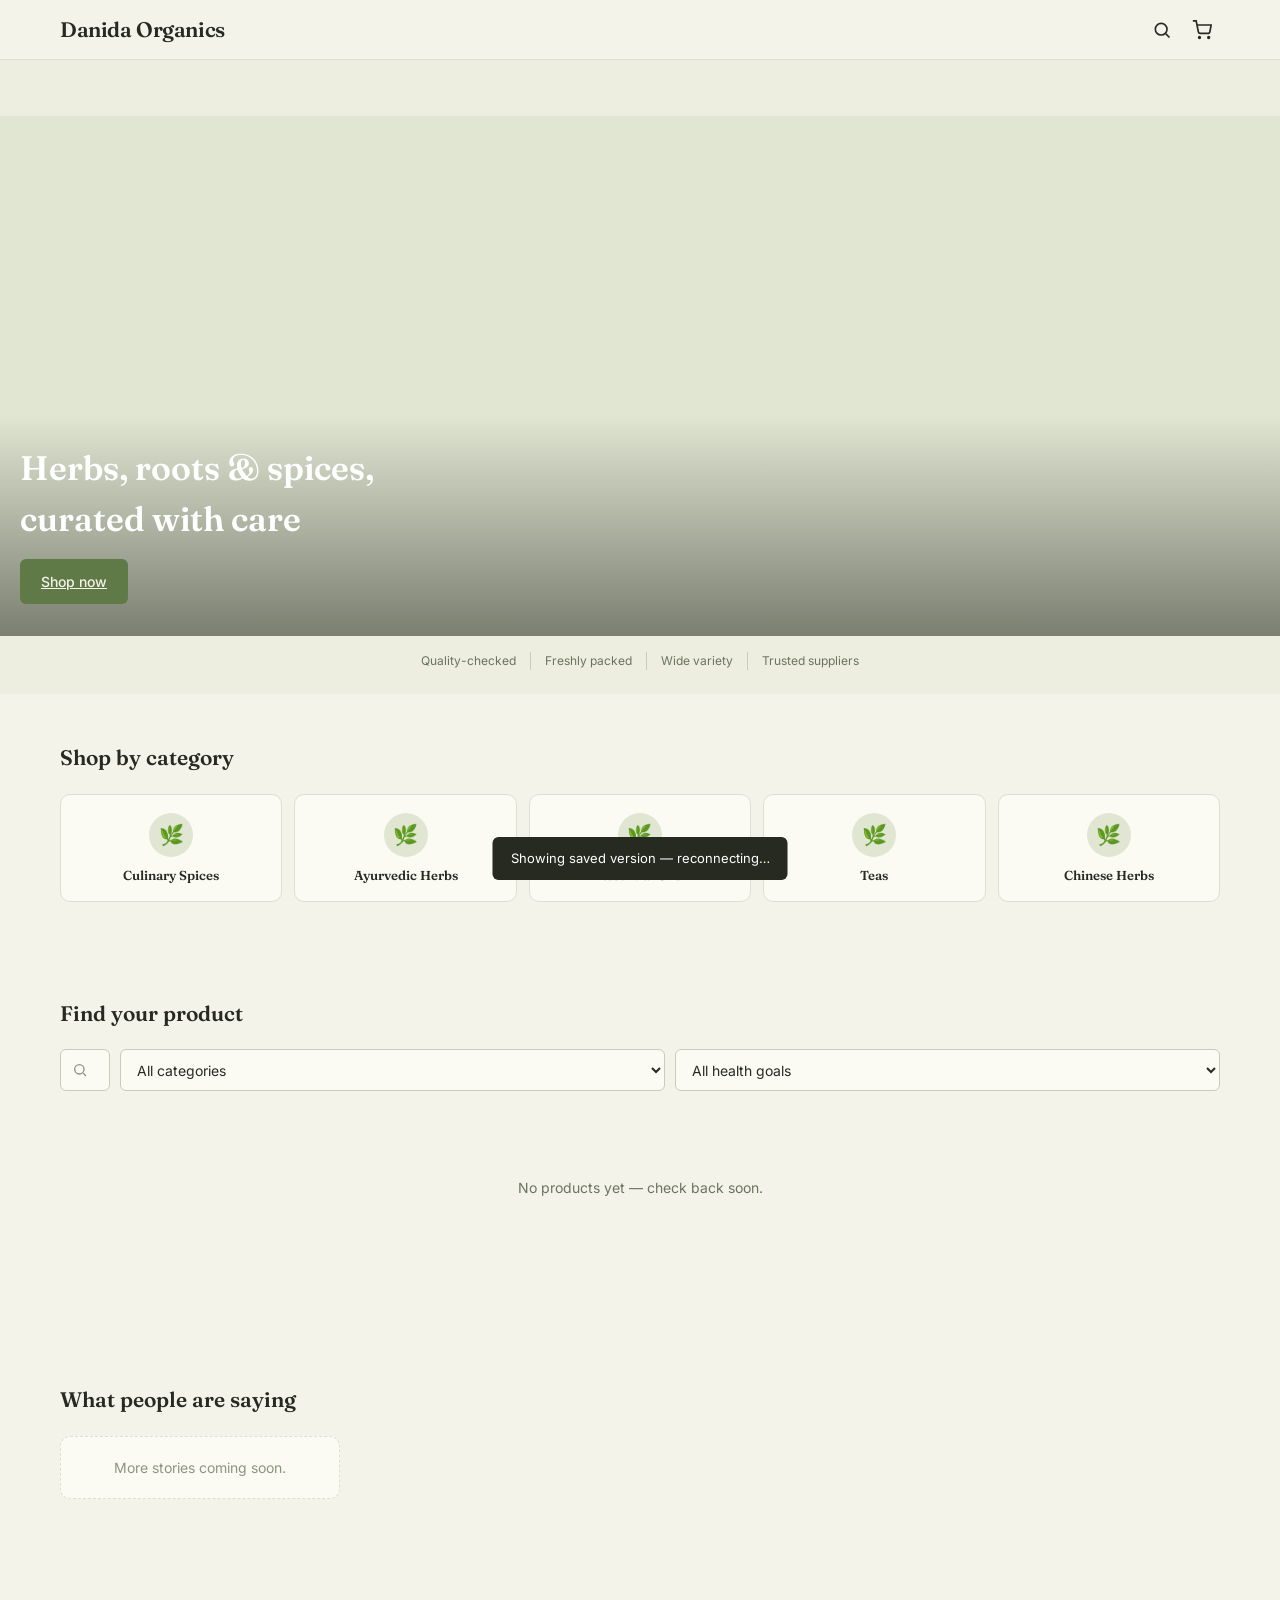
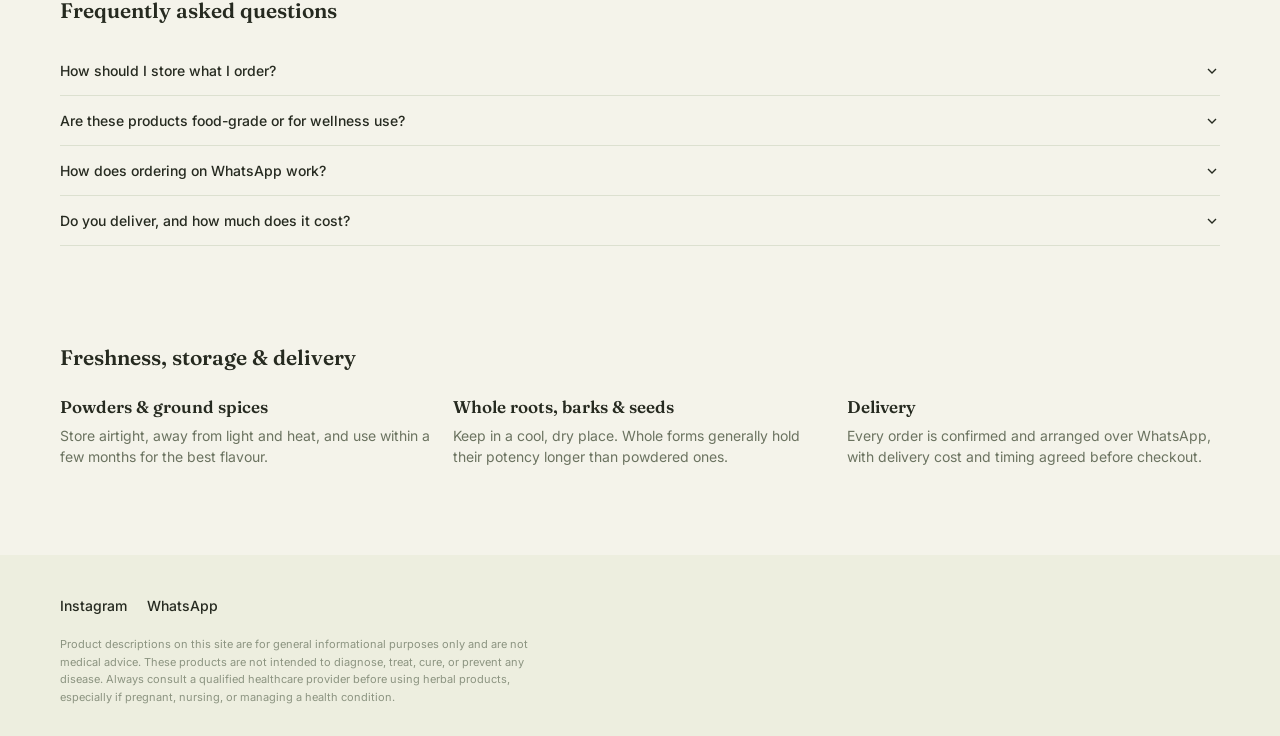
==== index.html @ f3b1211e "Initial build: Danida Organics storefront + admin Vanilla HTML/CSS/JS SPA with client-side routing, " ====
<!doctype html>
<html lang="en">
<head>
<meta charset="utf-8">
<meta name="viewport" content="width=device-width, initial-scale=1">
<title>Danida Organics — Herbal Apothecary</title>
<meta name="description" content="A curated herbal apothecary: Ayurvedic, Chinese and Western herbs, culinary spices, teas, roots, barks, seeds and more. Order on WhatsApp.">
<meta property="og:type" content="website">
<meta property="og:site_name" content="Danida Organics">
<meta name="twitter:card" content="summary_large_image">
<link rel="preconnect" href="https://res.cloudinary.com">
<link rel="preconnect" href="https://fonts.googleapis.com">
<link rel="preconnect" href="https://fonts.gstatic.com" crossorigin>
<link href="https://fonts.googleapis.com/css2?family=Fraunces:wght@600&family=Inter:wght@400;500&display=swap" rel="stylesheet">
<link rel="stylesheet" href="/css/styles.css">
</head>
<body>

<a href="#main" class="sr-only">Skip to content</a>

<!-- ================= Header ================= -->
<header class="site-header">
  <div class="container">
    <a href="/" class="wordmark" data-nav-home>Danida Organics</a>
    <div class="header-actions">
      <button class="btn-icon" id="search-toggle" aria-label="Search products">
        <svg width="20" height="20" viewBox="0 0 24 24" fill="none" stroke="currentColor" stroke-width="2"><circle cx="11" cy="11" r="7"/><line x1="21" y1="21" x2="16.65" y2="16.65"/></svg>
      </button>
      <button class="btn-icon cart-badge-wrap" id="cart-toggle" aria-label="Open cart" aria-haspopup="dialog">
        <svg width="20" height="20" viewBox="0 0 24 24" fill="none" stroke="currentColor" stroke-width="2"><circle cx="9" cy="21" r="1"/><circle cx="20" cy="21" r="1"/><path d="M1 1h4l2.68 13.39a2 2 0 0 0 2 1.61h9.72a2 2 0 0 0 2-1.61L23 6H6"/></svg>
        <span class="cart-count" id="cart-count" hidden>0</span>
      </button>
    </div>
  </div>
</header>

<main id="main">

  <!-- ================= Hero ================= -->
  <section class="hero" aria-label="Introduction">
    <div class="hero-media">
      <img src="/images/hero-poster.jpg" alt="A curated spread of dried herbs, roots and spices" width="1600" height="900" fetchpriority="high" onerror="this.style.display='none'">
      <div class="hero-copy">
        <h1 class="hero-tagline">Herbs, roots &amp; spices, curated with care</h1>
        <a href="#finder" class="btn btn-accent">Shop now</a>
      </div>
    </div>
    <div class="trust-strip">
      <span>Quality-checked</span>
      <span>Freshly packed</span>
      <span>Wide variety</span>
      <span>Trusted suppliers</span>
    </div>
  </section>

  <!-- ================= Shop by category ================= -->
  <section class="shop-by-category" aria-labelledby="sbc-title">
    <div class="container">
      <h2 class="section-title" id="sbc-title">Shop by category</h2>
      <div class="category-cards" id="category-cards"></div>
    </div>
  </section>

  <!-- ================= Find your product ================= -->
  <section id="finder" aria-labelledby="finder-title">
    <div class="container">
      <h2 class="section-title" id="finder-title">Find your product</h2>

      <div class="finder-row">
        <div class="search-input-wrap">
          <svg width="16" height="16" viewBox="0 0 24 24" fill="none" stroke="currentColor" stroke-width="2"><circle cx="11" cy="11" r="7"/><line x1="21" y1="21" x2="16.65" y2="16.65"/></svg>
          <label class="sr-only" for="search-input">Search products</label>
          <input type="text" id="search-input" class="search-input" placeholder="Search products" autocomplete="off">
        </div>

        <label class="sr-only" for="category-select">Category</label>
        <select id="category-select" class="select-input">
          <option value="">All categories</option>
        </select>

        <label class="sr-only" for="goal-select">Health goal</label>
        <select id="goal-select" class="select-input">
          <option value="">All health goals</option>
        </select>

        <button type="button" class="btn btn-outline filters-btn" id="filters-btn" aria-haspopup="dialog">
          Filters
          <span class="active-count-badge" id="active-count-badge" hidden>0</span>
        </button>
      </div>

      <div class="active-filters" id="active-filters" aria-live="polite"></div>

      <div class="product-grid" id="product-grid" aria-live="polite" aria-busy="true"></div>

      <div class="load-more-wrap">
        <button type="button" class="btn btn-outline" id="load-more-btn" hidden>Load more</button>
      </div>
    </div>
  </section>

  <!-- ================= Testimonials ================= -->
  <section class="testimonials" aria-labelledby="testimonials-title">
    <div class="container">
      <h2 class="section-title" id="testimonials-title">What people are saying</h2>
      <div class="testimonials-grid" id="testimonials-grid"></div>
    </div>
  </section>

  <!-- ================= FAQ ================= -->
  <section class="faq" aria-labelledby="faq-title">
    <div class="container">
      <h2 class="section-title" id="faq-title">Frequently asked questions</h2>
      <div id="faq-list">

        <div class="faq-item">
          <button class="faq-question" aria-expanded="false">
            How should I store what I order?
            <svg class="faq-chevron" width="16" height="16" viewBox="0 0 24 24" fill="none" stroke="currentColor" stroke-width="2"><polyline points="6 9 12 15 18 9"/></svg>
          </button>
          <div class="faq-answer">Most powders and cut herbs keep best in an airtight container, away from direct light and heat. Whole roots, barks and seeds generally last longer than powdered forms — grind or use powders sooner rather than later for the best flavour and potency.</div>
        </div>

        <div class="faq-item">
          <button class="faq-question" aria-expanded="false">
            Are these products food-grade or for wellness use?
            <svg class="faq-chevron" width="16" height="16" viewBox="0 0 24 24" fill="none" stroke="currentColor" stroke-width="2"><polyline points="6 9 12 15 18 9"/></svg>
          </button>
          <div class="faq-answer">It varies by product — some items in our range are culinary (spices, teas), others are traditionally used for wellness (Ayurvedic, Chinese and Western herbs). Each product's description notes its traditional or common use. If you're unsure how a specific item is meant to be used, ask us on WhatsApp before ordering.</div>
        </div>

        <div class="faq-item">
          <button class="faq-question" aria-expanded="false">
            How does ordering on WhatsApp work?
            <svg class="faq-chevron" width="16" height="16" viewBox="0 0 24 24" fill="none" stroke="currentColor" stroke-width="2"><polyline points="6 9 12 15 18 9"/></svg>
          </button>
          <div class="faq-answer">Add items to your cart, then tap "Order on WhatsApp." It opens a pre-filled message listing everything in your cart — form, weight, quantity and total — straight to our WhatsApp. We'll confirm availability, delivery and payment with you there.</div>
        </div>

        <div class="faq-item">
          <button class="faq-question" aria-expanded="false">
            Do you deliver, and how much does it cost?
            <svg class="faq-chevron" width="16" height="16" viewBox="0 0 24 24" fill="none" stroke="currentColor" stroke-width="2"><polyline points="6 9 12 15 18 9"/></svg>
          </button>
          <div class="faq-answer">Yes — delivery is arranged directly over WhatsApp once we know your location, since cost depends on where you are. We'll confirm the delivery fee and timeline before your order is finalised.</div>
        </div>

      </div>
    </div>
  </section>

  <!-- ================= Freshness, storage & delivery ================= -->
  <section class="freshness" aria-labelledby="freshness-title">
    <div class="container">
      <h2 class="section-title" id="freshness-title">Freshness, storage &amp; delivery</h2>
      <div class="freshness-grid">
        <div class="freshness-item">
          <h3>Powders &amp; ground spices</h3>
          <p>Store airtight, away from light and heat, and use within a few months for the best flavour.</p>
        </div>
        <div class="freshness-item">
          <h3>Whole roots, barks &amp; seeds</h3>
          <p>Keep in a cool, dry place. Whole forms generally hold their potency longer than powdered ones.</p>
        </div>
        <div class="freshness-item">
          <h3>Delivery</h3>
          <p>Every order is confirmed and arranged over WhatsApp, with delivery cost and timing agreed before checkout.</p>
        </div>
      </div>
    </div>
  </section>

</main>

<!-- ================= Footer ================= -->
<footer class="site-footer">
  <div class="container">
    <div class="footer-links">
      <a href="https://www.instagram.com/danidaorganics_herbs" target="_blank" rel="noopener">Instagram</a>
      <a href="#" id="footer-whatsapp-link" target="_blank" rel="noopener">WhatsApp</a>
    </div>
    <p class="wellness-disclaimer">
      Product descriptions on this site are for general informational purposes only and are not medical advice.
      These products are not intended to diagnose, treat, cure, or prevent any disease. Always consult a qualified
      healthcare provider before using herbal products, especially if pregnant, nursing, or managing a health condition.
    </p>
  </div>
</footer>

<!-- ================= Filter sheet (mobile) ================= -->
<div class="filter-sheet" id="filter-sheet" role="dialog" aria-modal="true" aria-labelledby="filter-sheet-title">
  <div class="scrim" data-close-filter-sheet></div>
  <div class="filter-sheet-panel">
    <div class="filter-sheet-header">
      <h2 id="filter-sheet-title" style="font-size:17px;">Filters</h2>
      <button class="btn-icon" data-close-filter-sheet aria-label="Close filters">✕</button>
    </div>
    <div class="field">
      <label for="sheet-search-input">Search products</label>
      <input type="text" id="sheet-search-input" class="search-input" placeholder="Search products" autocomplete="off">
    </div>
    <div class="field">
      <label for="sheet-category-select">Category</label>
      <select id="sheet-category-select" class="select-input"><option value="">All categories</option></select>
    </div>
    <div class="field">
      <label for="sheet-goal-select">Health goal</label>
      <select id="sheet-goal-select" class="select-input"><option value="">All health goals</option></select>
    </div>
    <button type="button" class="btn btn-accent btn-block" data-close-filter-sheet>Show results</button>
  </div>
</div>

<!-- ================= Quick-view overlay ================= -->
<div class="quickview-overlay" id="quickview-overlay" role="dialog" aria-modal="true" aria-labelledby="qv-name">
  <div class="quickview-scrim" data-close-quickview></div>
  <div class="quickview-panel">
    <button id="quickview-close" class="btn-icon quickview-close" data-close-quickview aria-label="Close product details">✕</button>
    <div class="quickview-body" id="quickview-body">
      <!-- rendered by app.js -->
    </div>
  </div>
</div>

<!-- ================= Cart drawer ================= -->
<div class="cart-overlay" id="cart-overlay" role="dialog" aria-modal="true" aria-labelledby="cart-title">
  <div class="cart-scrim" data-close-cart></div>
  <div class="cart-panel">
    <div class="cart-header">
      <h2 id="cart-title" style="font-size:17px;">Your cart</h2>
      <button class="btn-icon" data-close-cart aria-label="Close cart">✕</button>
    </div>
    <div class="cart-items" id="cart-items" aria-live="polite"></div>
    <div class="cart-footer">
      <div class="cart-subtotal">
        <span>Subtotal</span>
        <span id="cart-subtotal">₦0</span>
      </div>
      <button type="button" class="btn btn-ink btn-block" id="whatsapp-checkout-btn" disabled>Order on WhatsApp</button>
    </div>
  </div>
</div>

<div class="toast" id="toast" role="status" aria-live="polite"></div>

<script src="/data/seed.js"></script>
<script src="/js/config.js"></script>
<script src="/js/app.js"></script>
<script src="/js/router.js"></script>
</body>
</html>
---- css/styles.css ----
/* ==========================================================================
   Danida Organics — design tokens (Interface Spec §1)
   ========================================================================== */

:root {
  --bg: #F4F3EA;
  --bg-alt: #EDEEDF;
  --surface: #FBFBF4;
  --ink: #262A20;
  --ink-muted: #6B7360;
  --ink-faint: #8C9481;
  --accent: #5F7A47;
  --accent-fg: #F4F3EA;
  --border: #DCE0D0;
  --border-strong: #C7CDB8;
  --image-placeholder: #E1E6D3;
  --tag-category-bg: #E1E6D3;
  --tag-category-fg: #3F4A34;
  --tag-goal-bg: #DCE7EE;
  --tag-goal-fg: #2E4C5C;
  --sold-out-bg: #262A20;

  --font-display: 'Fraunces', Georgia, serif;
  --font-body: 'Inter', -apple-system, BlinkMacSystemFont, sans-serif;

  --fs-12: 12px;
  --fs-13: 13px;
  --fs-14: 14px;
  --fs-17: 17px;
  --fs-21: 21px;
  --fs-28: 28px;

  --radius-sm: 6px;
  --radius-md: 10px;
  --radius-pill: 16px;

  --motion-fast: 150ms ease;
  --motion-slow: 200ms ease;

  --header-h: 60px;
}

/* ==========================================================================
   Reset & base
   ========================================================================== */

*, *::before, *::after { box-sizing: border-box; }

/* Author rules like `.admin-login-wrap { display: flex }` otherwise beat the
   UA stylesheet's [hidden]{display:none} regardless of specificity, since
   author-normal always wins over user-agent-normal in the cascade. */
[hidden] { display: none !important; }

html { -webkit-text-size-adjust: 100%; }

body {
  margin: 0;
  background: var(--bg);
  color: var(--ink);
  font-family: var(--font-body);
  font-size: var(--fs-14);
  line-height: 1.5;
  -webkit-font-smoothing: antialiased;
}

img { max-width: 100%; display: block; }

a { color: inherit; }

button {
  font-family: inherit;
  cursor: pointer;
}

input, select, textarea, button {
  font-family: inherit;
  font-size: inherit;
  color: inherit;
}

ul { list-style: none; margin: 0; padding: 0; }

h1, h2, h3, h4 { margin: 0; font-family: var(--font-display); font-weight: 600; }

p { margin: 0; }

.sr-only {
  position: absolute;
  width: 1px; height: 1px;
  padding: 0; margin: -1px;
  overflow: hidden;
  clip: rect(0, 0, 0, 0);
  white-space: nowrap;
  border: 0;
}

/* Focus visibility everywhere */
:focus-visible {
  outline: 2px solid var(--accent);
  outline-offset: 2px;
}

@media (prefers-reduced-motion: reduce) {
  *, *::before, *::after {
    animation-duration: 0.01ms !important;
    animation-iteration-count: 1 !important;
    transition-duration: 0.01ms !important;
    scroll-behavior: auto !important;
  }
}

.container {
  width: 100%;
  max-width: 1200px;
  margin: 0 auto;
  padding: 0 20px;
}

section { padding: 48px 0; }

.section-title {
  font-size: var(--fs-21);
  margin-bottom: 20px;
}

/* ==========================================================================
   Buttons
   ========================================================================== */

.btn {
  display: inline-flex;
  align-items: center;
  justify-content: center;
  gap: 8px;
  border: 1px solid transparent;
  border-radius: var(--radius-sm);
  padding: 11px 20px;
  font-size: var(--fs-14);
  font-weight: 500;
  transition: background var(--motion-fast), color var(--motion-fast), border-color var(--motion-fast);
  white-space: nowrap;
}

.btn:disabled {
  opacity: 0.5;
  cursor: not-allowed;
}

.btn-accent {
  background: var(--accent);
  color: var(--accent-fg);
}
.btn-accent:hover:not(:disabled) { background: #526a3d; }

.btn-ink {
  background: var(--ink);
  color: var(--accent-fg);
}
.btn-ink:hover:not(:disabled) { background: #1a1d15; }

.btn-outline {
  background: transparent;
  border-color: var(--border-strong);
  color: var(--ink);
}
.btn-outline:hover:not(:disabled) { border-color: var(--accent); }

.btn-text {
  background: transparent;
  color: var(--ink-muted);
  padding: 8px 10px;
}
.btn-text:hover:not(:disabled) { color: var(--ink); }

.btn-icon {
  background: transparent;
  border: none;
  padding: 8px;
  border-radius: var(--radius-sm);
  display: inline-flex;
  align-items: center;
  justify-content: center;
}
.btn-icon:hover { background: var(--bg-alt); }

.btn-block { width: 100%; }

/* ==========================================================================
   Header
   ========================================================================== */

.site-header {
  position: sticky;
  top: 0;
  z-index: 40;
  background: var(--bg);
  border-bottom: 1px solid var(--border);
  height: var(--header-h);
}

.site-header .container {
  height: 100%;
  display: flex;
  align-items: center;
  justify-content: space-between;
}

.wordmark {
  font-family: var(--font-display);
  font-weight: 600;
  font-size: var(--fs-21);
  letter-spacing: -0.02em;
  text-decoration: none;
}

.header-actions {
  display: flex;
  align-items: center;
  gap: 4px;
}

.cart-badge-wrap { position: relative; }

.cart-count {
  position: absolute;
  top: 2px;
  right: 2px;
  background: var(--accent);
  color: var(--accent-fg);
  font-size: 10px;
  font-weight: 600;
  min-width: 16px;
  height: 16px;
  border-radius: 999px;
  display: flex;
  align-items: center;
  justify-content: center;
  padding: 0 3px;
}
.cart-count[hidden] { display: none; }

/* ==========================================================================
   Hero + trust badges
   ========================================================================== */

.hero {
  background: var(--bg-alt);
  padding: 56px 0 0;
}

.hero-media {
  position: relative;
  width: 100%;
  height: clamp(320px, 45vw, 520px);
  background: var(--image-placeholder);
  overflow: hidden;
}

.hero-media img,
.hero-media video {
  width: 100%;
  height: 100%;
  object-fit: cover;
}

.hero-copy {
  position: absolute;
  inset: auto 0 0 0;
  padding: 28px 20px 32px;
  background: linear-gradient(0deg, rgba(38,42,32,0.55), rgba(38,42,32,0));
  color: #fff;
}

.hero-tagline {
  font-family: var(--font-display);
  font-size: var(--fs-28);
  margin: 0 0 14px;
  max-width: 20ch;
}

.trust-strip {
  display: flex;
  flex-wrap: wrap;
  justify-content: center;
  gap: 0;
  background: var(--bg-alt);
  padding: 16px 20px 24px;
  text-align: center;
}

.trust-strip span {
  font-size: var(--fs-12);
  color: var(--ink-muted);
  padding: 0 14px;
  border-right: 1px solid var(--border-strong);
}
.trust-strip span:last-child { border-right: none; }

/* ==========================================================================
   Shop by category
   ========================================================================== */

.category-cards {
  display: grid;
  grid-template-columns: repeat(2, 1fr);
  gap: 12px;
}

.category-card {
  background: var(--surface);
  border: 1px solid var(--border);
  border-radius: var(--radius-md);
  padding: 18px 12px;
  text-align: center;
  display: flex;
  flex-direction: column;
  align-items: center;
  gap: 10px;
  transition: border-color var(--motion-fast), transform var(--motion-fast);
}
.category-card:hover { border-color: var(--accent); }
.category-card:active { transform: scale(0.98); }

.category-card-icon {
  width: 44px;
  height: 44px;
  border-radius: 50%;
  background: var(--tag-category-bg);
  display: flex;
  align-items: center;
  justify-content: center;
  font-size: 20px;
}

.category-card-label {
  font-family: var(--font-display);
  font-weight: 600;
  font-size: var(--fs-13);
}

/* ==========================================================================
   Find your product — search + filters
   ========================================================================== */

.finder-row {
  display: flex;
  gap: 10px;
  align-items: center;
}

.search-input-wrap {
  position: relative;
  flex: 1;
}

.search-input-wrap svg {
  position: absolute;
  left: 12px;
  top: 50%;
  transform: translateY(-50%);
  pointer-events: none;
  color: var(--ink-faint);
}

.search-input,
.select-input {
  width: 100%;
  border: 1px solid var(--border-strong);
  border-radius: var(--radius-sm);
  background: var(--surface);
  padding: 10px 12px;
  height: 42px;
}

.search-input { padding-left: 36px; }

.filters-btn { display: none; }

.active-filters {
  display: flex;
  flex-wrap: wrap;
  gap: 8px;
  margin-top: 14px;
}

.filter-pill {
  display: inline-flex;
  align-items: center;
  gap: 6px;
  background: var(--tag-category-bg);
  color: var(--tag-category-fg);
  border-radius: var(--radius-pill);
  padding: 5px 10px 5px 12px;
  font-size: var(--fs-12);
}
.filter-pill button {
  background: none;
  border: none;
  padding: 0;
  display: inline-flex;
  color: inherit;
  opacity: 0.7;
}
.filter-pill button:hover { opacity: 1; }

.clear-filters-link {
  background: none;
  border: none;
  color: var(--ink-muted);
  font-size: var(--fs-12);
  text-decoration: underline;
  padding: 5px 4px;
}

/* Mobile filter sheet */
.filter-sheet {
  position: fixed;
  inset: 0;
  z-index: 60;
  display: none;
}
.filter-sheet[open] { display: block; }
.filter-sheet .scrim {
  position: absolute;
  inset: 0;
  background: rgba(38,42,32,0.4);
}
.filter-sheet-panel {
  position: absolute;
  left: 0; right: 0; bottom: 0;
  background: var(--surface);
  border-radius: var(--radius-md) var(--radius-md) 0 0;
  padding: 20px;
  max-height: 80vh;
  overflow-y: auto;
}
.filter-sheet-header {
  display: flex;
  justify-content: space-between;
  align-items: center;
  margin-bottom: 16px;
}

/* ==========================================================================
   Product grid
   ========================================================================== */

.product-grid {
  display: grid;
  grid-template-columns: 1fr;
  gap: 16px;
  margin-top: 24px;
}

.product-card {
  background: var(--surface);
  border: 1px solid var(--border);
  border-radius: var(--radius-md);
  overflow: hidden;
  text-align: left;
  display: flex;
  flex-direction: column;
  transition: border-color var(--motion-fast), box-shadow var(--motion-fast);
}
.product-card:hover { border-color: var(--border-strong); box-shadow: 0 2px 10px rgba(38,42,32,0.06); }

.product-card-media {
  position: relative;
  aspect-ratio: 4/5;
  background: var(--image-placeholder);
  overflow: hidden;
}
.product-card-media img {
  width: 100%; height: 100%;
  object-fit: cover;
  transition: opacity var(--motion-slow);
}

.product-card-tags {
  position: absolute;
  top: 8px;
  left: 8px;
  display: flex;
  gap: 4px;
  flex-wrap: wrap;
}

.tag-pill {
  font-size: 10px;
  font-weight: 500;
  padding: 3px 8px;
  border-radius: var(--radius-pill);
  background: var(--surface);
}
.tag-pill.category { background: var(--tag-category-bg); color: var(--tag-category-fg); }
.tag-pill.goal { background: var(--tag-goal-bg); color: var(--tag-goal-fg); }
.tag-pill.overflow { background: var(--surface); color: var(--ink-muted); border: 1px solid var(--border-strong); }

.sold-out-badge {
  position: absolute;
  top: 8px;
  right: 8px;
  background: var(--sold-out-bg);
  color: #fff;
  font-size: 10px;
  font-weight: 600;
  padding: 4px 8px;
  border-radius: var(--radius-sm);
}

.product-card-body {
  padding: 12px;
  display: flex;
  flex-direction: column;
  gap: 4px;
  flex: 1;
}

.product-card-name {
  font-family: var(--font-display);
  font-weight: 600;
  font-size: 13.5px;
}

.product-card-region {
  color: var(--ink-faint);
  font-size: 11px;
}

.product-card-price {
  margin-top: auto;
  padding-top: 6px;
  font-size: var(--fs-12);
  font-weight: 500;
}

.load-more-wrap {
  display: flex;
  justify-content: center;
  margin-top: 28px;
}

/* Blur-up image loading */
img.blur-up {
  filter: blur(8px);
}
img:not(.blur-up) {
  filter: none;
  transition: filter var(--motion-slow);
}
@media (prefers-reduced-motion: reduce) {
  img.blur-up { filter: none; }
}

.image-placeholder-icon {
  width: 100%;
  height: 100%;
  background: var(--image-placeholder);
}

/* Skeleton loading */
.skeleton {
  background: linear-gradient(90deg, var(--image-placeholder) 25%, #eef1e4 37%, var(--image-placeholder) 63%);
  background-size: 400% 100%;
  animation: skeleton-shimmer 1.4s ease infinite;
}
@keyframes skeleton-shimmer {
  0% { background-position: 100% 50%; }
  100% { background-position: 0 50%; }
}
@media (prefers-reduced-motion: reduce) {
  .skeleton { animation: none; }
}

/* Empty state */
.empty-state {
  text-align: center;
  padding: 48px 20px;
  color: var(--ink-muted);
}
.empty-state p { margin-bottom: 14px; }

/* ==========================================================================
   Quick-view modal
   ========================================================================== */

.quickview-overlay {
  position: fixed;
  inset: 0;
  z-index: 70;
  display: none;
}
.quickview-overlay[open] { display: block; }

.quickview-scrim {
  position: absolute;
  inset: 0;
  background: rgba(38,42,32,0.5);
}

.quickview-panel {
  position: absolute;
  right: 0; top: 0; bottom: 0;
  width: 100%;
  max-width: 560px;
  background: var(--surface);
  overflow-y: auto;
  display: flex;
  flex-direction: column;
}

.quickview-close {
  position: sticky;
  top: 0;
  align-self: flex-end;
  z-index: 2;
  background: var(--surface);
}

.quickview-body {
  padding: 0 20px 100px;
  flex: 1;
}

.quickview-gallery-main {
  aspect-ratio: 4/5;
  background: var(--image-placeholder);
  border-radius: var(--radius-md);
  overflow: hidden;
  margin-bottom: 10px;
}
.quickview-gallery-main img { width: 100%; height: 100%; object-fit: cover; }

.quickview-thumbs {
  display: flex;
  gap: 8px;
  margin-bottom: 18px;
}
.quickview-thumb {
  width: 56px; height: 56px;
  border-radius: var(--radius-sm);
  overflow: hidden;
  border: 2px solid transparent;
  background: var(--image-placeholder);
  padding: 0;
}
.quickview-thumb[aria-current="true"] { border-color: var(--accent); }
.quickview-thumb img { width: 100%; height: 100%; object-fit: cover; }

.quickview-name {
  font-size: var(--fs-21);
  margin-bottom: 6px;
}
.quickview-region {
  color: var(--ink-faint);
  font-size: 11px;
  margin-bottom: 12px;
}
.quickview-desc {
  color: var(--ink-muted);
  margin-bottom: 20px;
}

.selector-group { margin-bottom: 20px; }
.selector-label {
  display: block;
  font-size: var(--fs-13);
  font-weight: 500;
  margin-bottom: 8px;
}
.chip-row {
  display: flex;
  flex-wrap: wrap;
  gap: 8px;
}
.chip {
  border: 1px solid var(--border-strong);
  background: var(--surface);
  border-radius: var(--radius-pill);
  padding: 8px 16px;
  font-size: var(--fs-13);
  transition: background var(--motion-fast), border-color var(--motion-fast), color var(--motion-fast);
}
.chip[aria-pressed="true"] {
  background: var(--accent);
  border-color: var(--accent);
  color: var(--accent-fg);
}
.chip:disabled { opacity: 0.4; cursor: not-allowed; }

.qty-stepper {
  display: inline-flex;
  align-items: center;
  border: 1px solid var(--border-strong);
  border-radius: var(--radius-sm);
}
.qty-stepper button {
  background: none;
  border: none;
  width: 36px; height: 36px;
  font-size: 16px;
}
.qty-stepper button:hover { background: var(--bg-alt); }
.qty-stepper input {
  width: 40px;
  border: none;
  background: none;
  text-align: center;
}

.addtocart-prompt {
  font-size: var(--fs-12);
  color: var(--ink-muted);
  margin-top: 8px;
}
.addtocart-prompt[hidden] { display: none; }

.quickview-sticky-cta {
  position: sticky;
  bottom: 0;
  background: var(--surface);
  border-top: 1px solid var(--border);
  padding: 14px 20px;
  margin-top: auto;
}

/* ==========================================================================
   Cart drawer
   ========================================================================== */

.cart-overlay {
  position: fixed;
  inset: 0;
  z-index: 70;
  display: none;
}
.cart-overlay[open] { display: block; }
.cart-scrim { position: absolute; inset: 0; background: rgba(38,42,32,0.5); }

.cart-panel {
  position: absolute;
  right: 0; top: 0; bottom: 0;
  width: 100%;
  max-width: 420px;
  background: var(--surface);
  display: flex;
  flex-direction: column;
}

.cart-header {
  display: flex;
  justify-content: space-between;
  align-items: center;
  padding: 16px 20px;
  border-bottom: 1px solid var(--border);
}

.cart-items {
  flex: 1;
  overflow-y: auto;
  padding: 8px 20px;
}

.cart-item {
  display: flex;
  gap: 12px;
  padding: 14px 0;
  border-bottom: 1px solid var(--border);
}
.cart-item-img {
  width: 56px; height: 56px;
  border-radius: var(--radius-sm);
  background: var(--image-placeholder);
  overflow: hidden;
  flex-shrink: 0;
}
.cart-item-img img { width: 100%; height: 100%; object-fit: cover; }
.cart-item-info { flex: 1; min-width: 0; }
.cart-item-name { font-family: var(--font-display); font-weight: 600; font-size: var(--fs-13); }
.cart-item-variant { color: var(--ink-muted); font-size: 11px; margin-top: 2px; }
.cart-item-qty { color: var(--ink-muted); font-size: 11px; margin-top: 2px; }
.cart-item-price { font-size: var(--fs-13); font-weight: 500; white-space: nowrap; }
.cart-item-remove {
  background: none; border: none; color: var(--ink-faint); padding: 4px;
}
.cart-item-remove:hover { color: var(--ink); }

.cart-footer {
  padding: 16px 20px 20px;
  border-top: 1px solid var(--border);
}
.cart-subtotal {
  display: flex;
  justify-content: space-between;
  font-weight: 500;
  margin-bottom: 14px;
}

.cart-empty {
  text-align: center;
  padding: 48px 20px;
  color: var(--ink-muted);
}

/* ==========================================================================
   Testimonials
   ========================================================================== */

.testimonials-grid {
  display: grid;
  grid-template-columns: 1fr;
  gap: 14px;
}
.testimonial-card {
  background: var(--surface);
  border: 1px solid var(--border);
  border-radius: var(--radius-md);
  padding: 20px;
}
.testimonial-quote {
  font-family: var(--font-display);
  font-style: italic;
  font-size: var(--fs-12);
  margin-bottom: 10px;
}
.testimonial-name { color: var(--ink-muted); font-size: 11px; }
.testimonial-placeholder {
  border-style: dashed;
  color: var(--ink-faint);
  text-align: center;
  display: flex;
  align-items: center;
  justify-content: center;
}

/* ==========================================================================
   FAQ
   ========================================================================== */

.faq-item {
  border-bottom: 1px solid var(--border);
}
.faq-question {
  width: 100%;
  text-align: left;
  background: none;
  border: none;
  padding: 16px 0;
  display: flex;
  justify-content: space-between;
  align-items: center;
  font-weight: 500;
}
.faq-answer {
  color: var(--ink-muted);
  padding-bottom: 16px;
  display: none;
}
.faq-item[open] .faq-answer { display: block; }
.faq-item[open] .faq-chevron { transform: rotate(180deg); }
.faq-chevron { transition: transform var(--motion-fast); }

/* ==========================================================================
   Freshness / storage / delivery
   ========================================================================== */

.freshness-grid {
  display: grid;
  grid-template-columns: 1fr;
  gap: 20px;
}
.freshness-item h3 { font-size: var(--fs-17); margin-bottom: 6px; }
.freshness-item p { color: var(--ink-muted); }

/* ==========================================================================
   Footer
   ========================================================================== */

.site-footer {
  background: var(--bg-alt);
  padding: 40px 0 30px;
  margin-top: 40px;
}
.footer-links {
  display: flex;
  gap: 20px;
  margin-bottom: 20px;
}
.footer-links a {
  text-decoration: none;
  font-weight: 500;
  display: inline-flex;
  align-items: center;
  gap: 6px;
}
.wellness-disclaimer {
  color: var(--ink-faint);
  font-size: 11px;
  max-width: 70ch;
  line-height: 1.6;
}

/* ==========================================================================
   Toast
   ========================================================================== */

.toast {
  position: fixed;
  bottom: 20px;
  left: 50%;
  transform: translateX(-50%);
  background: var(--ink);
  color: #fff;
  padding: 12px 18px;
  border-radius: var(--radius-sm);
  font-size: var(--fs-13);
  z-index: 100;
  display: none;
}
.toast[data-visible="true"] { display: block; }

/* ==========================================================================
   Admin — utilitarian, not editorial
   ========================================================================== */

.admin-body {
  background: #F0F1EA;
  font-family: var(--font-body);
}

.admin-header {
  background: var(--surface);
  border-bottom: 1px solid var(--border);
  padding: 14px 20px;
  display: flex;
  justify-content: space-between;
  align-items: center;
}
.admin-wordmark { font-family: var(--font-display); font-weight: 600; }

.admin-shell {
  max-width: 1000px;
  margin: 0 auto;
  padding: 24px 20px 80px;
}

.admin-login-wrap {
  min-height: 100vh;
  display: flex;
  align-items: center;
  justify-content: center;
  padding: 20px;
}
.admin-login-card {
  background: var(--surface);
  border: 1px solid var(--border);
  border-radius: var(--radius-md);
  padding: 32px;
  width: 100%;
  max-width: 340px;
  text-align: center;
}
.admin-login-card .wordmark { display: block; margin-bottom: 20px; }
.admin-login-error {
  color: #A83A3A;
  font-size: var(--fs-12);
  margin-top: 10px;
  min-height: 16px;
}
.admin-login-locked {
  color: var(--ink-muted);
  font-size: var(--fs-12);
  margin-top: 10px;
}

.field {
  margin-bottom: 16px;
}
.field label {
  display: block;
  font-size: var(--fs-13);
  font-weight: 500;
  margin-bottom: 6px;
}
.field-help {
  color: var(--ink-faint);
  font-size: 11px;
  margin-top: 4px;
}
.field-error {
  color: #A83A3A;
  font-size: 11px;
  margin-top: 4px;
}
.field input[type="text"],
.field input[type="number"],
.field textarea,
.field select {
  width: 100%;
  border: 1px solid var(--border-strong);
  border-radius: var(--radius-sm);
  padding: 9px 11px;
  background: var(--surface);
}
.field.has-error input,
.field.has-error select,
.field.has-error textarea {
  border-color: #A83A3A;
}
.field textarea { min-height: 90px; resize: vertical; }

.multiselect-list {
  display: flex;
  flex-wrap: wrap;
  gap: 8px;
}
.multiselect-option {
  border: 1px solid var(--border-strong);
  border-radius: var(--radius-pill);
  padding: 6px 12px;
  font-size: var(--fs-12);
  background: var(--surface);
}
.multiselect-option[aria-pressed="true"] {
  background: var(--accent);
  border-color: var(--accent);
  color: var(--accent-fg);
}

.repeater-block {
  border: 1px solid var(--border);
  border-radius: var(--radius-md);
  padding: 14px;
  margin-bottom: 12px;
  background: var(--surface);
}
.repeater-row {
  display: flex;
  gap: 8px;
  align-items: flex-end;
  margin-bottom: 8px;
}
.repeater-row .field { flex: 1; margin-bottom: 0; }
.repeater-empty {
  color: var(--ink-faint);
  font-size: var(--fs-12);
  padding: 8px 0;
}

.admin-table {
  width: 100%;
  border-collapse: collapse;
  background: var(--surface);
  border: 1px solid var(--border);
  border-radius: var(--radius-md);
  overflow: hidden;
}
.admin-table th, .admin-table td {
  text-align: left;
  padding: 10px 12px;
  border-bottom: 1px solid var(--border);
  font-size: var(--fs-13);
}
.admin-table tr:last-child td { border-bottom: none; }
.admin-row-actions {
  display: flex;
  gap: 6px;
}

.admin-toolbar {
  display: flex;
  justify-content: space-between;
  align-items: center;
  margin-bottom: 16px;
  flex-wrap: wrap;
  gap: 10px;
}

.upload-preview {
  width: 100px; height: 100px;
  border-radius: var(--radius-sm);
  background: var(--image-placeholder);
  overflow: hidden;
  margin-bottom: 8px;
}
.upload-preview img { width: 100%; height: 100%; object-fit: cover; }
.upload-progress { font-size: var(--fs-12); color: var(--ink-muted); }
.upload-error { color: #A83A3A; font-size: var(--fs-12); }

.admin-footer-note {
  color: var(--ink-faint);
  font-size: 11px;
  text-align: center;
  margin-top: 30px;
}

.confirm-dialog {
  position: fixed;
  inset: 0;
  z-index: 90;
  display: none;
  align-items: center;
  justify-content: center;
  padding: 20px;
}
.confirm-dialog[open] { display: flex; }
.confirm-dialog-scrim { position: absolute; inset: 0; background: rgba(38,42,32,0.5); }
.confirm-dialog-card {
  position: relative;
  background: var(--surface);
  border-radius: var(--radius-md);
  padding: 24px;
  max-width: 380px;
  width: 100%;
}
.confirm-dialog-actions {
  display: flex;
  gap: 10px;
  margin-top: 20px;
  justify-content: flex-end;
}

.modal-close {
  background: none;
  border: none;
  padding: 10px;
}

/* ==========================================================================
   Responsive breakpoints (Interface Spec §15)
   ========================================================================== */

@media (min-width: 600px) {
  .product-grid { grid-template-columns: repeat(2, 1fr); }
  .category-cards { grid-template-columns: repeat(3, 1fr); }
  .testimonials-grid { grid-template-columns: repeat(2, 1fr); }
  .freshness-grid { grid-template-columns: repeat(3, 1fr); }
  .hero-tagline { font-size: 34px; }
}

@media (min-width: 960px) {
  .product-grid { grid-template-columns: repeat(3, 1fr); }
  .category-cards { grid-template-columns: repeat(5, 1fr); }
  .testimonials-grid { grid-template-columns: repeat(4, 1fr); }
}

@media (max-width: 599px) {
  .finder-row .select-input { display: none; }
  .finder-row .search-input-wrap { display: none; }
  .filters-btn { display: inline-flex; position: relative; }
  .filters-btn .active-count-badge {
    position: absolute;
    top: -4px; right: -4px;
    background: var(--accent);
    color: var(--accent-fg);
    font-size: 10px;
    min-width: 16px; height: 16px;
    border-radius: 999px;
    display: flex; align-items: center; justify-content: center;
  }
  .quickview-panel, .cart-panel { max-width: 100%; }
}

@media (min-width: 600px) {
  .filter-sheet { display: none !important; }
}
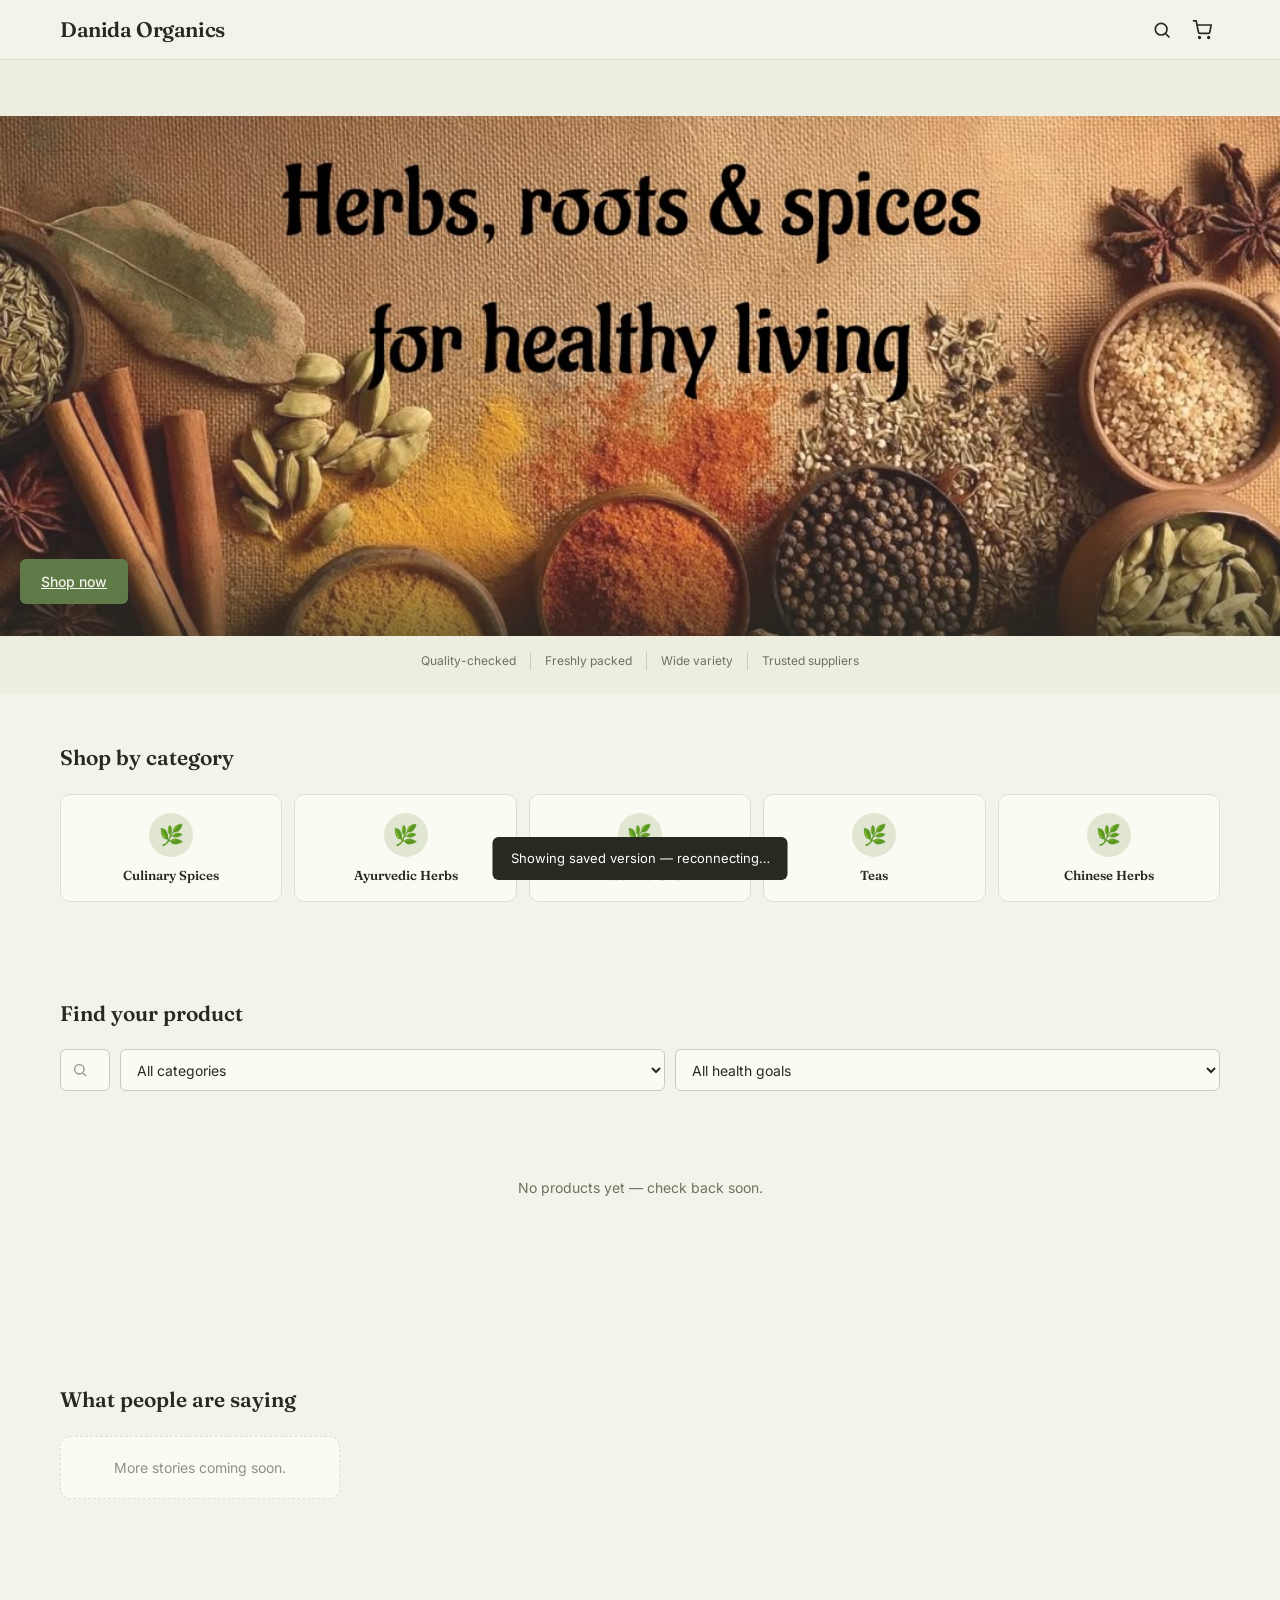
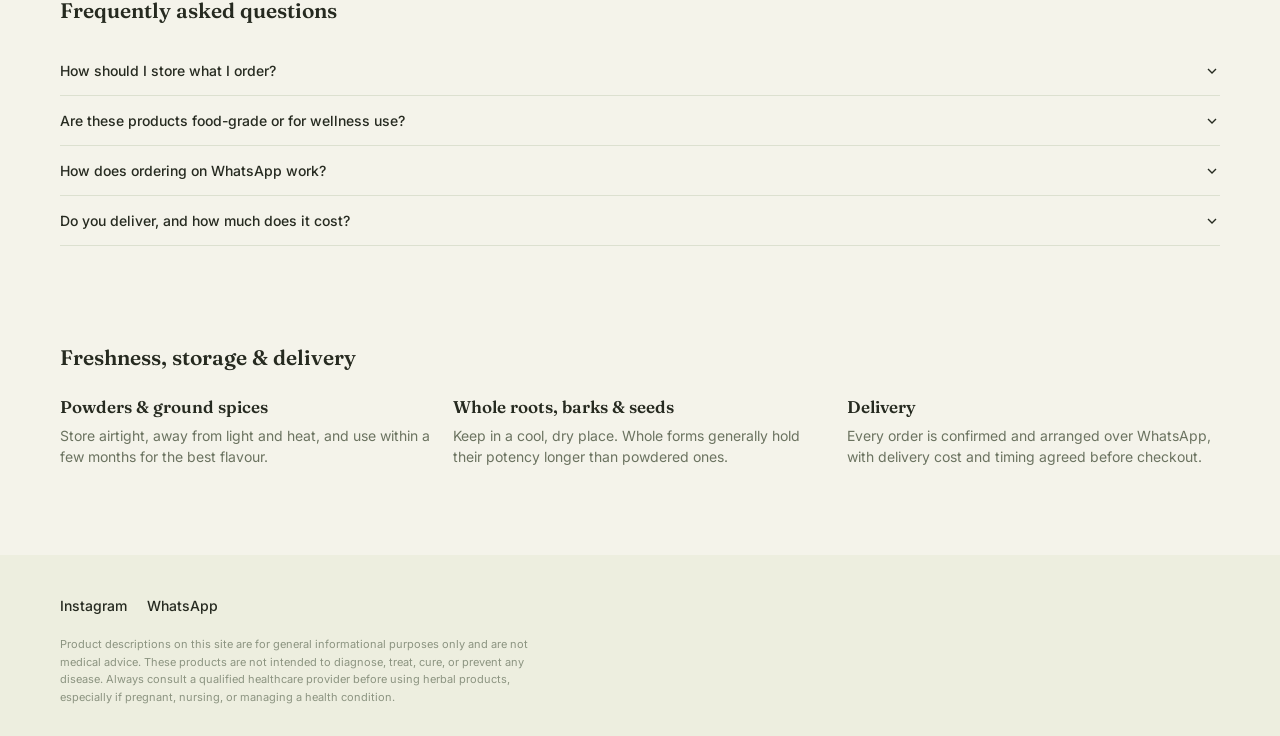
==== commit 002295eb: "Denser product grid (2/4 cols) and real hero image Grid: 2 columns on mobile, 4 on desktop (was 1/2/" ====
--- a/index.html
+++ b/index.html
@@ -39,9 +39,9 @@
   <!-- ================= Hero ================= -->
   <section class="hero" aria-label="Introduction">
     <div class="hero-media">
-      <img src="/images/hero-poster.jpg" alt="A curated spread of dried herbs, roots and spices" width="1600" height="900" fetchpriority="high" onerror="this.style.display='none'">
+      <img src="/images/hero-poster.jpg" alt="Herbs, roots and spices for healthy living — a curated spread of cinnamon, turmeric, peppercorns, star anise and cardamom" width="1600" height="900" fetchpriority="high" onerror="this.style.display='none'">
+      <h1 class="sr-only">Herbs, roots &amp; spices for healthy living</h1>
       <div class="hero-copy">
-        <h1 class="hero-tagline">Herbs, roots &amp; spices, curated with care</h1>
         <a href="#finder" class="btn btn-accent">Shop now</a>
       </div>
     </div>
--- a/css/styles.css
+++ b/css/styles.css
@@ -271,13 +271,6 @@
   color: #fff;
 }
 
-.hero-tagline {
-  font-family: var(--font-display);
-  font-size: var(--fs-28);
-  margin: 0 0 14px;
-  max-width: 20ch;
-}
-
 .trust-strip {
   display: flex;
   flex-wrap: wrap;
@@ -447,7 +440,7 @@
 
 .product-grid {
   display: grid;
-  grid-template-columns: 1fr;
+  grid-template-columns: repeat(2, 1fr);
   gap: 16px;
   margin-top: 24px;
 }
@@ -1131,15 +1124,13 @@
    ========================================================================== */
 
 @media (min-width: 600px) {
-  .product-grid { grid-template-columns: repeat(2, 1fr); }
   .category-cards { grid-template-columns: repeat(3, 1fr); }
   .testimonials-grid { grid-template-columns: repeat(2, 1fr); }
   .freshness-grid { grid-template-columns: repeat(3, 1fr); }
-  .hero-tagline { font-size: 34px; }
 }
 
 @media (min-width: 960px) {
-  .product-grid { grid-template-columns: repeat(3, 1fr); }
+  .product-grid { grid-template-columns: repeat(4, 1fr); }
   .category-cards { grid-template-columns: repeat(5, 1fr); }
   .testimonials-grid { grid-template-columns: repeat(4, 1fr); }
 }
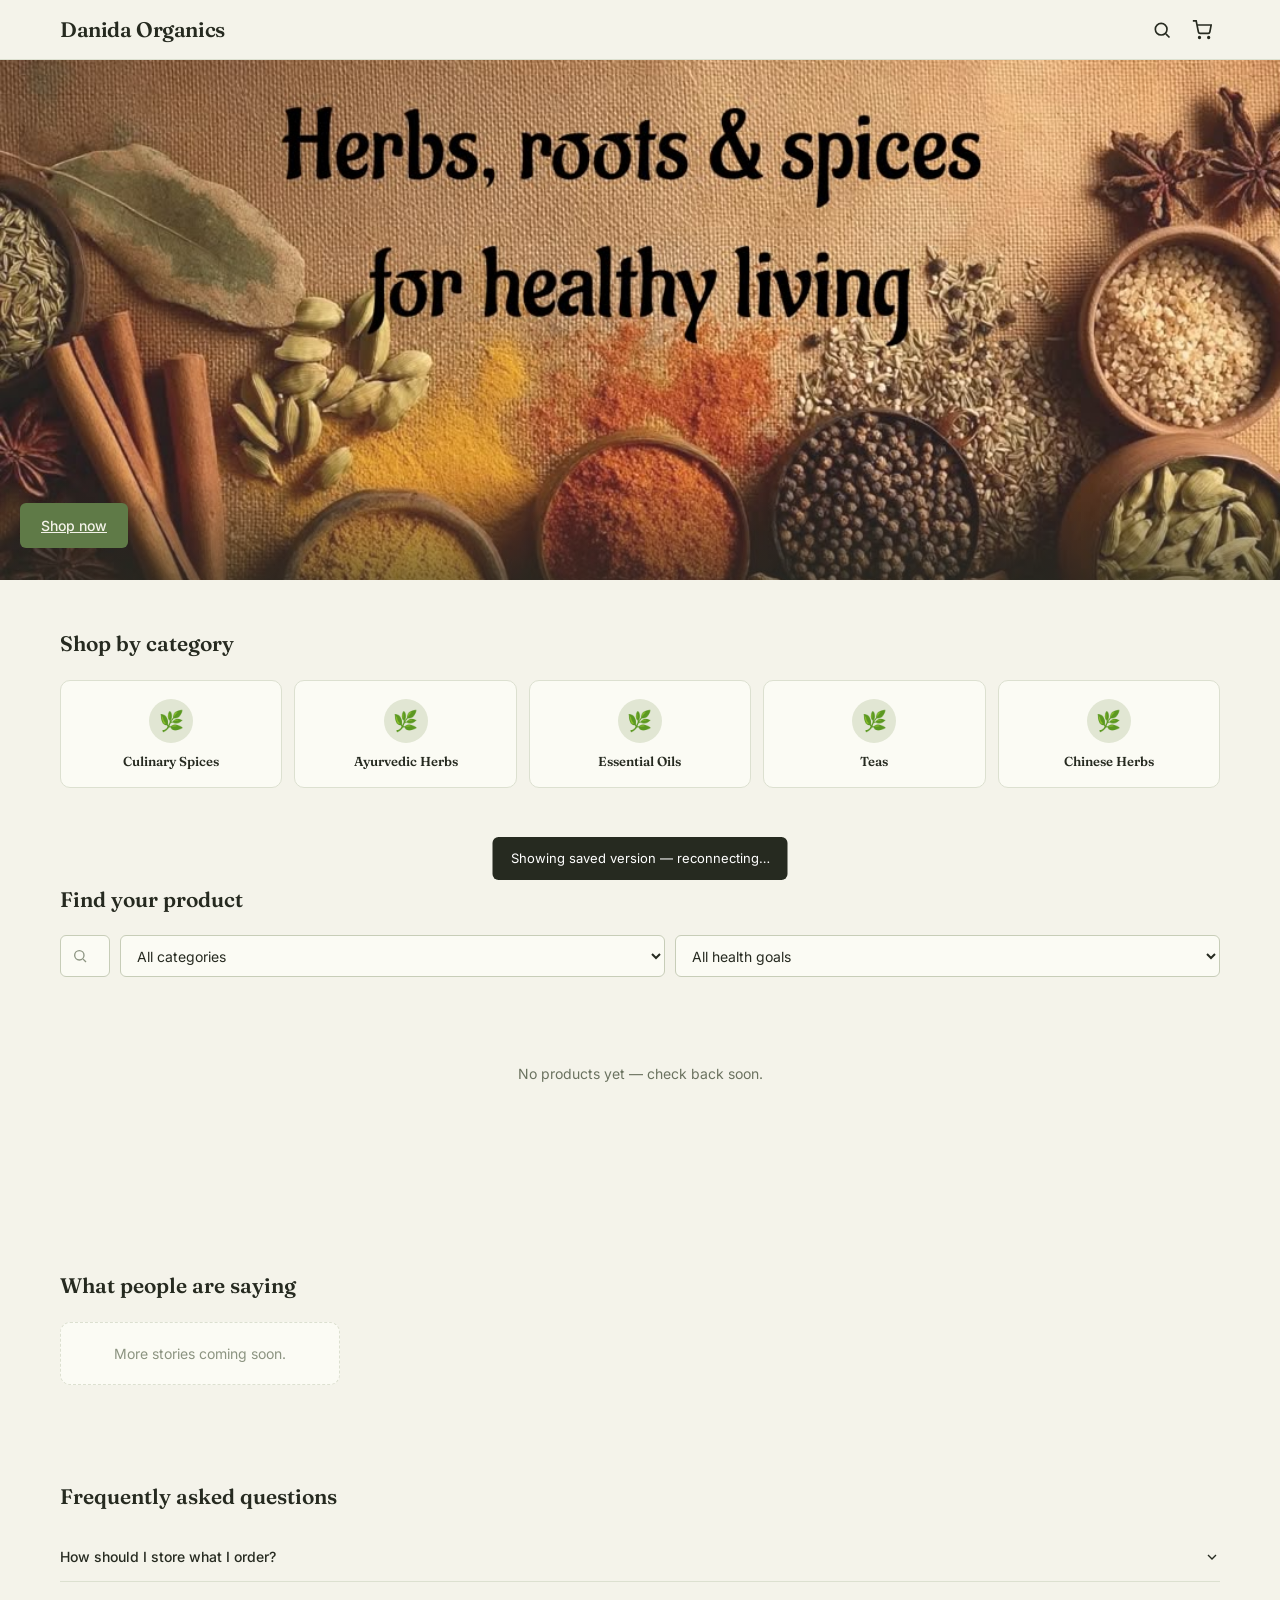
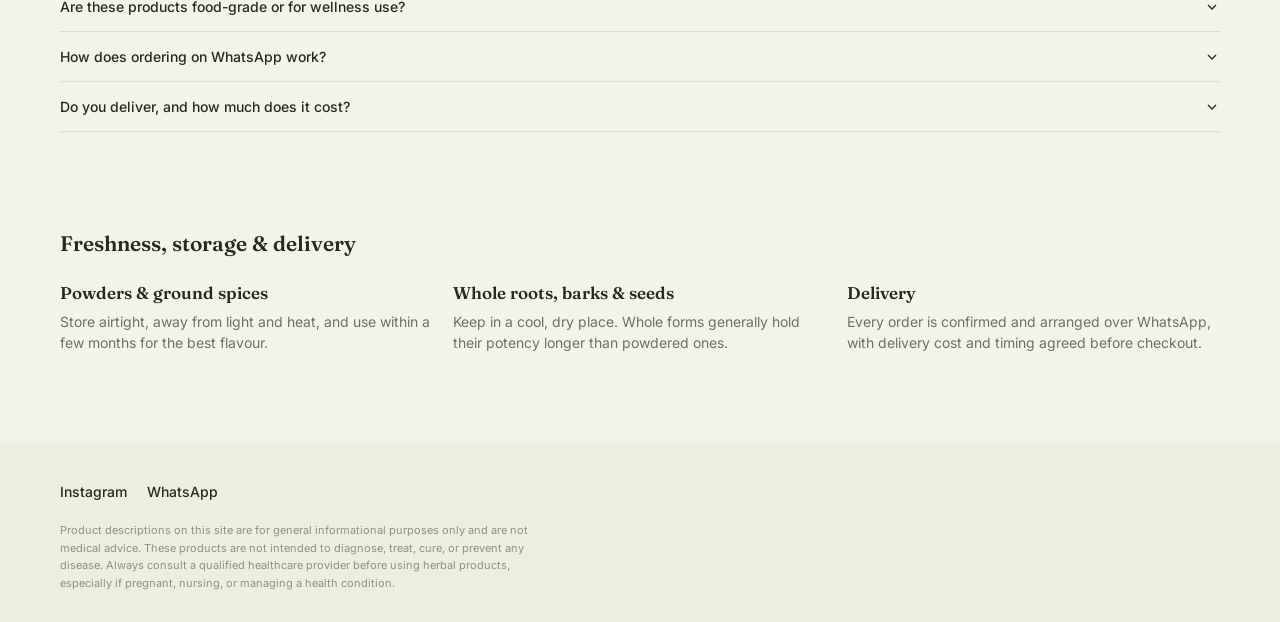
==== commit 3f0cab84: "Add Continue shopping actions; drop trust-badge strip from homepage flow - Quick-view and cart drawe" ====
--- a/index.html
+++ b/index.html
@@ -45,12 +45,16 @@
         <a href="#finder" class="btn btn-accent">Shop now</a>
       </div>
     </div>
+    <!-- Trust badge strip removed from homepage flow per founder request;
+         kept here, commented out, in case she wants it relocated (e.g. footer)
+         rather than dropped entirely.
     <div class="trust-strip">
       <span>Quality-checked</span>
       <span>Freshly packed</span>
       <span>Wide variety</span>
       <span>Trusted suppliers</span>
     </div>
+    -->
   </section>
 
   <!-- ================= Shop by category ================= -->
@@ -237,6 +241,7 @@
         <span id="cart-subtotal">₦0</span>
       </div>
       <button type="button" class="btn btn-ink btn-block" id="whatsapp-checkout-btn" disabled>Order on WhatsApp</button>
+      <button type="button" class="btn btn-outline btn-block" id="cart-continue-shopping-btn" style="margin-top:8px;">Continue shopping</button>
     </div>
   </div>
 </div>
--- a/css/styles.css
+++ b/css/styles.css
@@ -245,7 +245,7 @@
 
 .hero {
   background: var(--bg-alt);
-  padding: 56px 0 0;
+  padding: 0;
 }
 
 .hero-media {
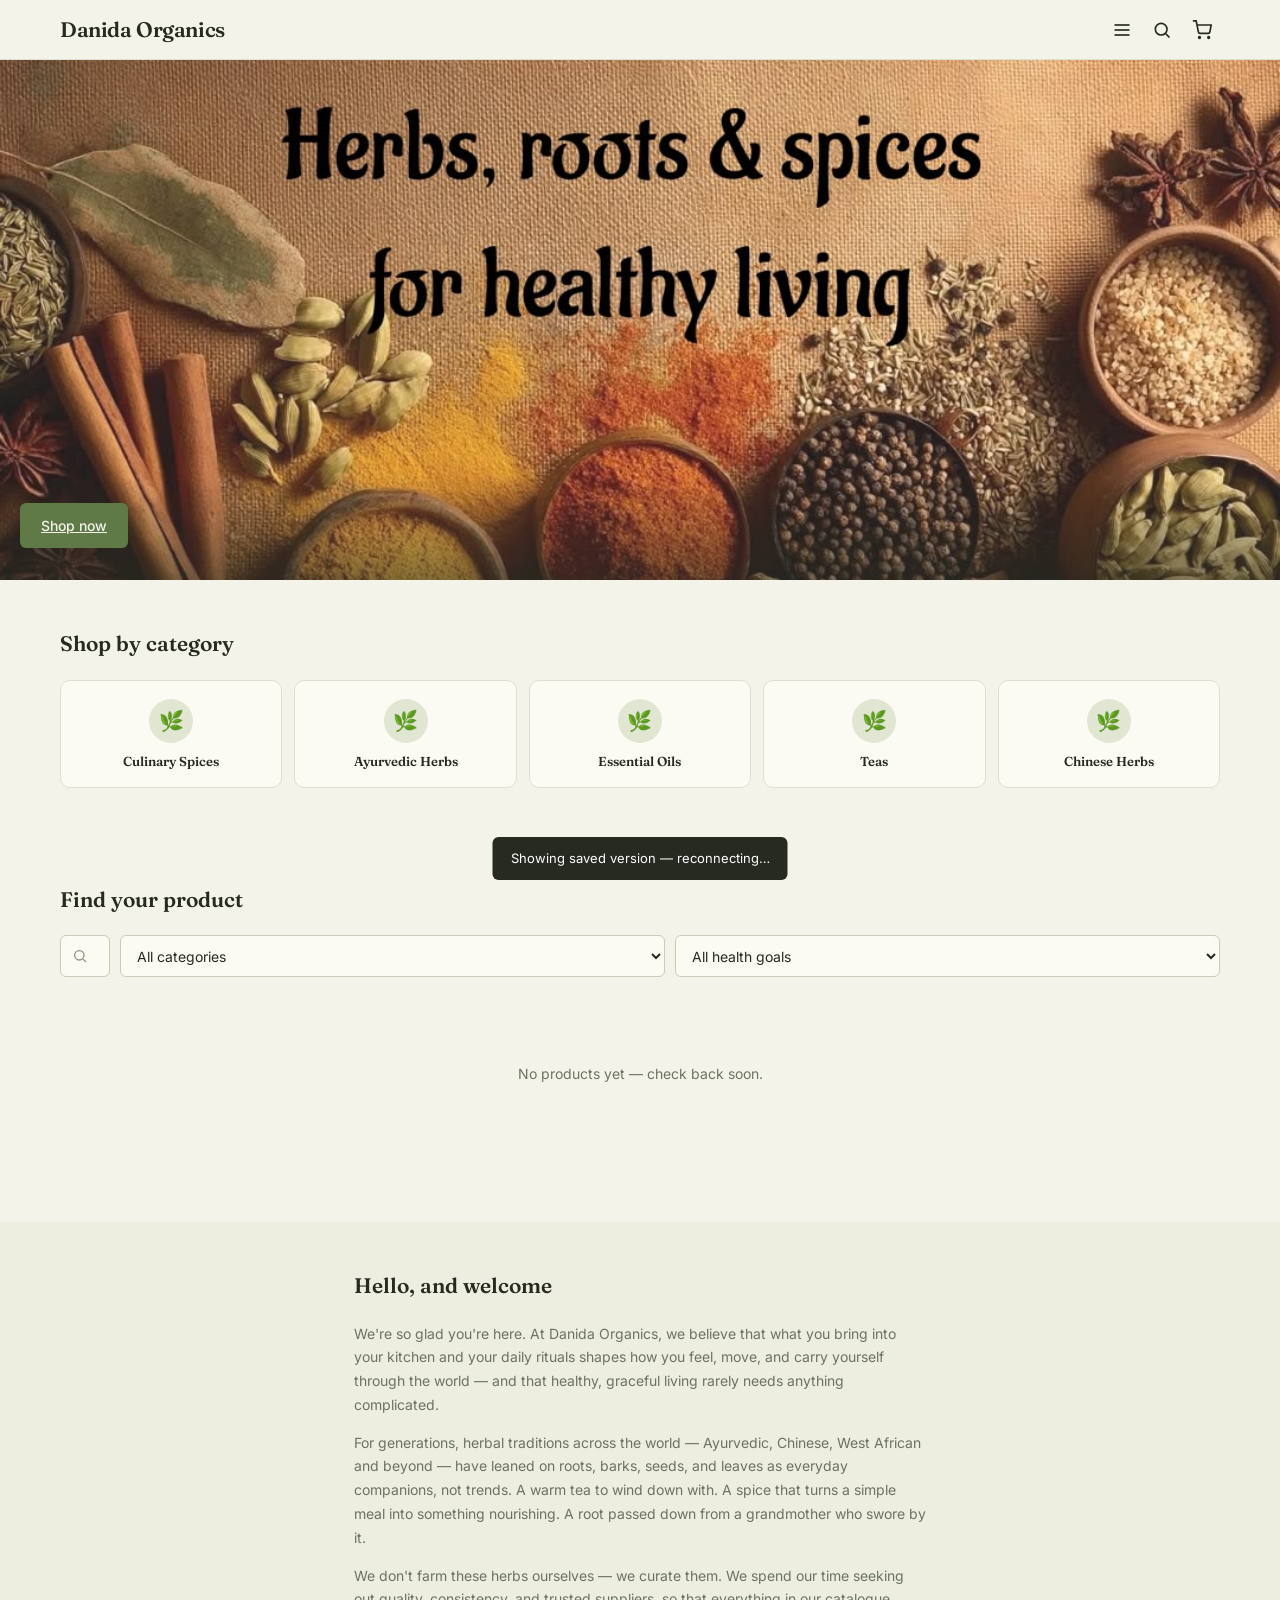
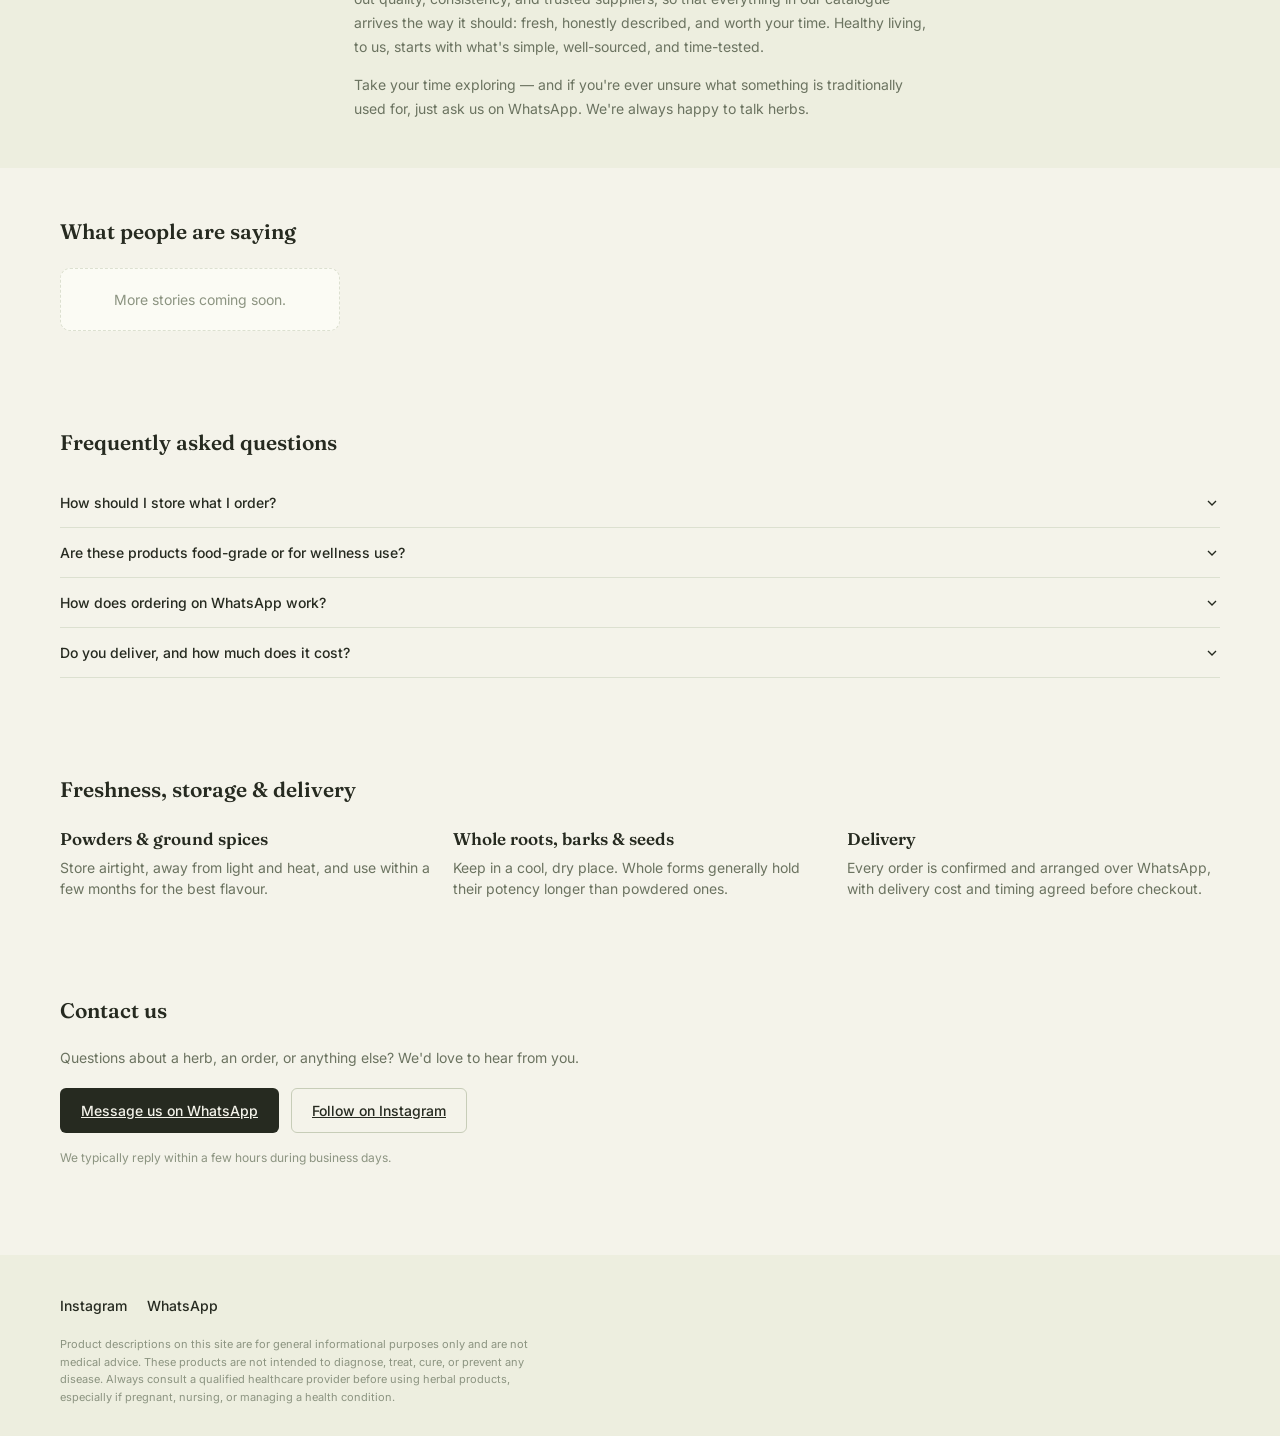
==== commit 409c5da3: "Fix admin mobile overflow; add nav menu, About Us, Contact Us - Admin: wrap all three tables (produc" ====
--- a/index.html
+++ b/index.html
@@ -23,6 +23,16 @@
   <div class="container">
     <a href="/" class="wordmark" data-nav-home>Danida Organics</a>
     <div class="header-actions">
+      <div class="menu-wrap">
+        <button class="btn-icon" id="menu-toggle" aria-label="Menu" aria-haspopup="true" aria-expanded="false">
+          <svg width="20" height="20" viewBox="0 0 24 24" fill="none" stroke="currentColor" stroke-width="2"><line x1="3" y1="6" x2="21" y2="6"/><line x1="3" y1="12" x2="21" y2="12"/><line x1="3" y1="18" x2="21" y2="18"/></svg>
+        </button>
+        <nav class="main-menu" id="main-menu" aria-label="Main menu" hidden>
+          <a href="#finder" data-menu-link>Shop</a>
+          <a href="#about" data-menu-link>About Us</a>
+          <a href="#contact" data-menu-link>Contact Us</a>
+        </nav>
+      </div>
       <button class="btn-icon" id="search-toggle" aria-label="Search products">
         <svg width="20" height="20" viewBox="0 0 24 24" fill="none" stroke="currentColor" stroke-width="2"><circle cx="11" cy="11" r="7"/><line x1="21" y1="21" x2="16.65" y2="16.65"/></svg>
       </button>
@@ -103,6 +113,17 @@
     </div>
   </section>
 
+  <!-- ================= About Us ================= -->
+  <section class="about-us" id="about" aria-labelledby="about-title">
+    <div class="container about-us-inner">
+      <h2 class="section-title" id="about-title">Hello, and welcome</h2>
+      <p>We're so glad you're here. At Danida Organics, we believe that what you bring into your kitchen and your daily rituals shapes how you feel, move, and carry yourself through the world — and that healthy, graceful living rarely needs anything complicated.</p>
+      <p>For generations, herbal traditions across the world — Ayurvedic, Chinese, West African and beyond — have leaned on roots, barks, seeds, and leaves as everyday companions, not trends. A warm tea to wind down with. A spice that turns a simple meal into something nourishing. A root passed down from a grandmother who swore by it.</p>
+      <p>We don't farm these herbs ourselves — we curate them. We spend our time seeking out quality, consistency, and trusted suppliers, so that everything in our catalogue arrives the way it should: fresh, honestly described, and worth your time. Healthy living, to us, starts with what's simple, well-sourced, and time-tested.</p>
+      <p>Take your time exploring — and if you're ever unsure what something is traditionally used for, just ask us on WhatsApp. We're always happy to talk herbs.</p>
+    </div>
+  </section>
+
   <!-- ================= Testimonials ================= -->
   <section class="testimonials" aria-labelledby="testimonials-title">
     <div class="container">
@@ -171,6 +192,19 @@
           <p>Every order is confirmed and arranged over WhatsApp, with delivery cost and timing agreed before checkout.</p>
         </div>
       </div>
+    </div>
+  </section>
+
+  <!-- ================= Contact Us ================= -->
+  <section class="contact-us" id="contact" aria-labelledby="contact-title">
+    <div class="container">
+      <h2 class="section-title" id="contact-title">Contact us</h2>
+      <p class="contact-intro">Questions about a herb, an order, or anything else? We'd love to hear from you.</p>
+      <div class="contact-links">
+        <a href="#" id="contact-whatsapp-link" class="btn btn-ink" target="_blank" rel="noopener">Message us on WhatsApp</a>
+        <a href="https://www.instagram.com/danidaorganics_herbs" class="btn btn-outline" target="_blank" rel="noopener">Follow on Instagram</a>
+      </div>
+      <p class="contact-note">We typically reply within a few hours during business days.</p>
     </div>
   </section>
 
--- a/css/styles.css
+++ b/css/styles.css
@@ -219,6 +219,33 @@
   gap: 4px;
 }
 
+.menu-wrap { position: relative; }
+
+.main-menu {
+  position: absolute;
+  top: calc(100% + 8px);
+  left: 0;
+  background: var(--surface);
+  border: 1px solid var(--border);
+  border-radius: var(--radius-md);
+  box-shadow: 0 4px 16px rgba(38,42,32,0.12);
+  padding: 6px;
+  display: flex;
+  flex-direction: column;
+  min-width: 160px;
+  z-index: 50;
+}
+.main-menu a {
+  display: block;
+  padding: 10px 12px;
+  border-radius: var(--radius-sm);
+  text-decoration: none;
+  font-size: var(--fs-14);
+  font-weight: 500;
+  color: var(--ink);
+}
+.main-menu a:hover { background: var(--bg-alt); }
+
 .cart-badge-wrap { position: relative; }
 
 .cart-count {
@@ -796,6 +823,23 @@
 }
 
 /* ==========================================================================
+   About Us
+   ========================================================================== */
+
+.about-us {
+  background: var(--bg-alt);
+}
+.about-us-inner {
+  max-width: 68ch;
+}
+.about-us p {
+  color: var(--ink-muted);
+  margin-bottom: 14px;
+  line-height: 1.7;
+}
+.about-us p:last-child { margin-bottom: 0; }
+
+/* ==========================================================================
    Testimonials
    ========================================================================== */
 
@@ -864,6 +908,26 @@
 }
 .freshness-item h3 { font-size: var(--fs-17); margin-bottom: 6px; }
 .freshness-item p { color: var(--ink-muted); }
+
+/* ==========================================================================
+   Contact Us
+   ========================================================================== */
+
+.contact-intro {
+  color: var(--ink-muted);
+  max-width: 60ch;
+  margin-bottom: 20px;
+}
+.contact-links {
+  display: flex;
+  flex-wrap: wrap;
+  gap: 12px;
+  margin-bottom: 16px;
+}
+.contact-note {
+  color: var(--ink-faint);
+  font-size: var(--fs-12);
+}
 
 /* ==========================================================================
    Footer
@@ -1040,13 +1104,19 @@
   padding: 8px 0;
 }
 
+.table-scroll {
+  overflow-x: auto;
+  -webkit-overflow-scrolling: touch;
+  border-radius: var(--radius-md);
+}
+
 .admin-table {
   width: 100%;
+  min-width: 560px;
   border-collapse: collapse;
   background: var(--surface);
   border: 1px solid var(--border);
   border-radius: var(--radius-md);
-  overflow: hidden;
 }
 .admin-table th, .admin-table td {
   text-align: left;
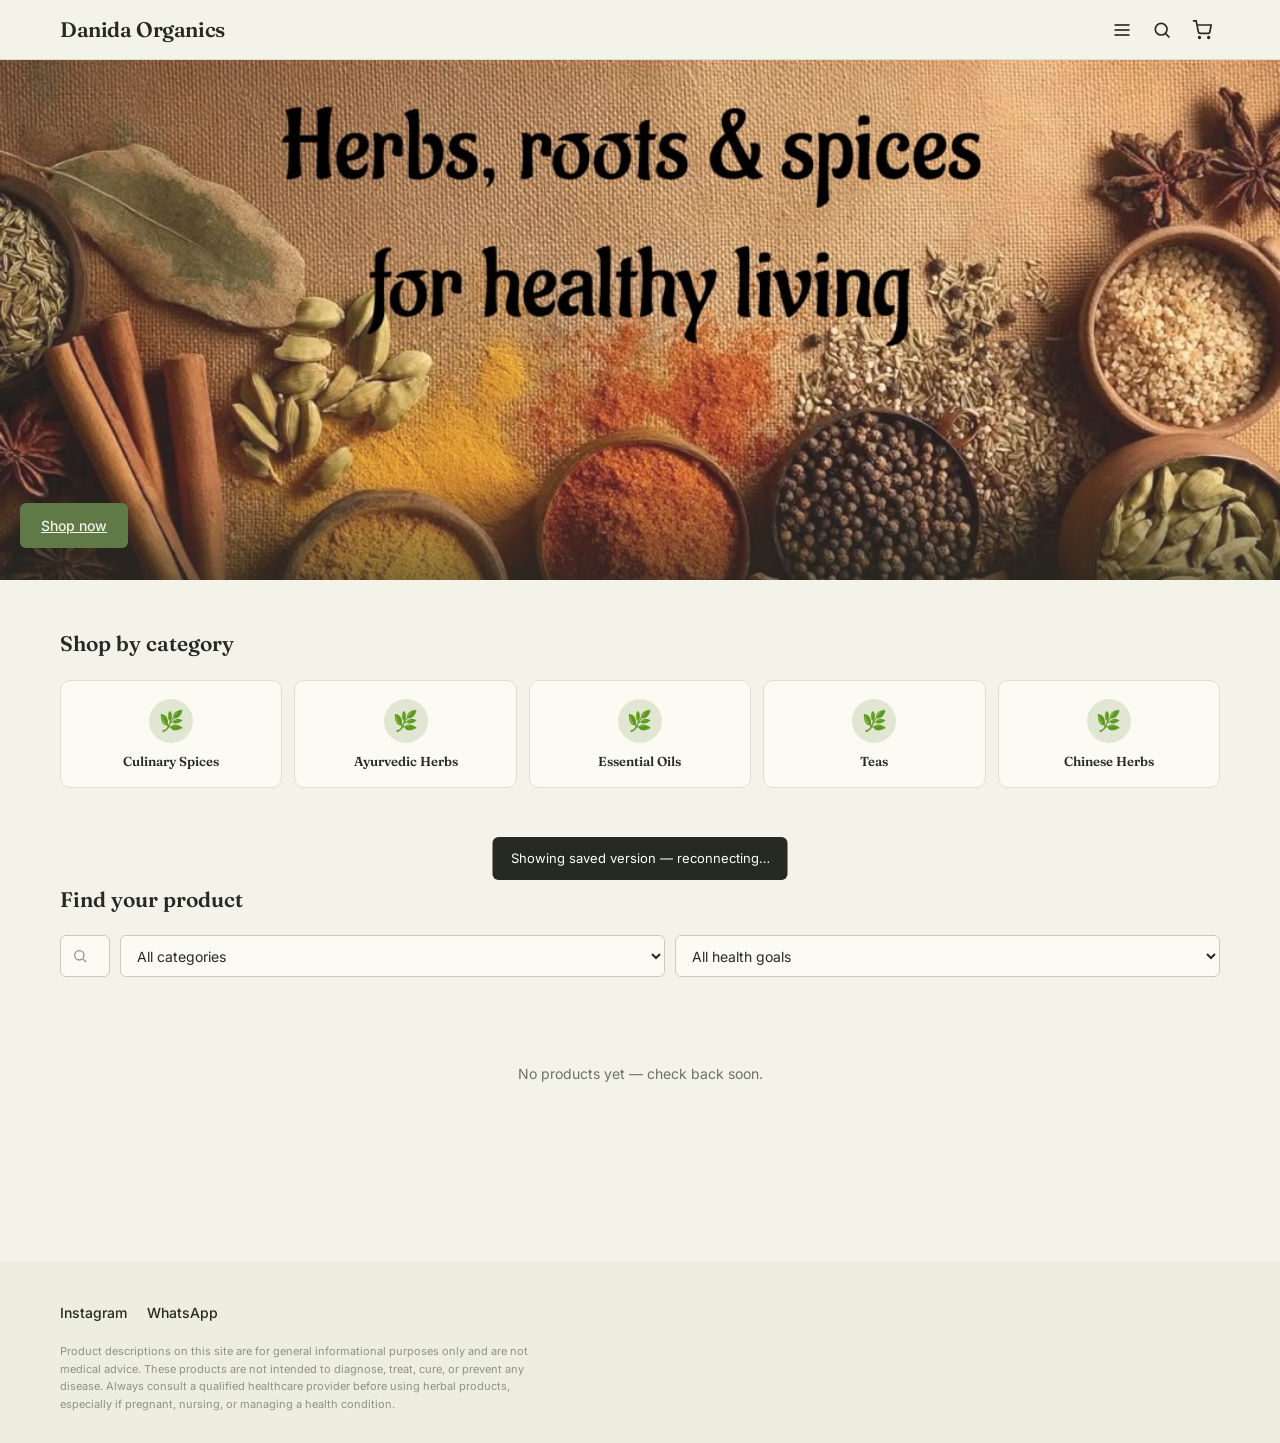
==== commit 7e1fb3a5: "Move About/FAQ/Testimonials/Freshness/Contact into menu popups Homepage now shows only Hero + Shop (" ====
--- a/index.html
+++ b/index.html
@@ -28,9 +28,12 @@
           <svg width="20" height="20" viewBox="0 0 24 24" fill="none" stroke="currentColor" stroke-width="2"><line x1="3" y1="6" x2="21" y2="6"/><line x1="3" y1="12" x2="21" y2="12"/><line x1="3" y1="18" x2="21" y2="18"/></svg>
         </button>
         <nav class="main-menu" id="main-menu" aria-label="Main menu" hidden>
-          <a href="#finder" data-menu-link>Shop</a>
-          <a href="#about" data-menu-link>About Us</a>
-          <a href="#contact" data-menu-link>Contact Us</a>
+          <a href="#finder" data-scroll-link>Shop</a>
+          <a href="#" data-modal-link="about">About Us</a>
+          <a href="#" data-modal-link="faq">FAQ</a>
+          <a href="#" data-modal-link="testimonials">Testimonials</a>
+          <a href="#" data-modal-link="freshness">Freshness &amp; Delivery</a>
+          <a href="#" data-modal-link="contact">Contact Us</a>
         </nav>
       </div>
       <button class="btn-icon" id="search-toggle" aria-label="Search products">
@@ -113,101 +116,6 @@
     </div>
   </section>
 
-  <!-- ================= About Us ================= -->
-  <section class="about-us" id="about" aria-labelledby="about-title">
-    <div class="container about-us-inner">
-      <h2 class="section-title" id="about-title">Hello, and welcome</h2>
-      <p>We're so glad you're here. At Danida Organics, we believe that what you bring into your kitchen and your daily rituals shapes how you feel, move, and carry yourself through the world — and that healthy, graceful living rarely needs anything complicated.</p>
-      <p>For generations, herbal traditions across the world — Ayurvedic, Chinese, West African and beyond — have leaned on roots, barks, seeds, and leaves as everyday companions, not trends. A warm tea to wind down with. A spice that turns a simple meal into something nourishing. A root passed down from a grandmother who swore by it.</p>
-      <p>We don't farm these herbs ourselves — we curate them. We spend our time seeking out quality, consistency, and trusted suppliers, so that everything in our catalogue arrives the way it should: fresh, honestly described, and worth your time. Healthy living, to us, starts with what's simple, well-sourced, and time-tested.</p>
-      <p>Take your time exploring — and if you're ever unsure what something is traditionally used for, just ask us on WhatsApp. We're always happy to talk herbs.</p>
-    </div>
-  </section>
-
-  <!-- ================= Testimonials ================= -->
-  <section class="testimonials" aria-labelledby="testimonials-title">
-    <div class="container">
-      <h2 class="section-title" id="testimonials-title">What people are saying</h2>
-      <div class="testimonials-grid" id="testimonials-grid"></div>
-    </div>
-  </section>
-
-  <!-- ================= FAQ ================= -->
-  <section class="faq" aria-labelledby="faq-title">
-    <div class="container">
-      <h2 class="section-title" id="faq-title">Frequently asked questions</h2>
-      <div id="faq-list">
-
-        <div class="faq-item">
-          <button class="faq-question" aria-expanded="false">
-            How should I store what I order?
-            <svg class="faq-chevron" width="16" height="16" viewBox="0 0 24 24" fill="none" stroke="currentColor" stroke-width="2"><polyline points="6 9 12 15 18 9"/></svg>
-          </button>
-          <div class="faq-answer">Most powders and cut herbs keep best in an airtight container, away from direct light and heat. Whole roots, barks and seeds generally last longer than powdered forms — grind or use powders sooner rather than later for the best flavour and potency.</div>
-        </div>
-
-        <div class="faq-item">
-          <button class="faq-question" aria-expanded="false">
-            Are these products food-grade or for wellness use?
-            <svg class="faq-chevron" width="16" height="16" viewBox="0 0 24 24" fill="none" stroke="currentColor" stroke-width="2"><polyline points="6 9 12 15 18 9"/></svg>
-          </button>
-          <div class="faq-answer">It varies by product — some items in our range are culinary (spices, teas), others are traditionally used for wellness (Ayurvedic, Chinese and Western herbs). Each product's description notes its traditional or common use. If you're unsure how a specific item is meant to be used, ask us on WhatsApp before ordering.</div>
-        </div>
-
-        <div class="faq-item">
-          <button class="faq-question" aria-expanded="false">
-            How does ordering on WhatsApp work?
-            <svg class="faq-chevron" width="16" height="16" viewBox="0 0 24 24" fill="none" stroke="currentColor" stroke-width="2"><polyline points="6 9 12 15 18 9"/></svg>
-          </button>
-          <div class="faq-answer">Add items to your cart, then tap "Order on WhatsApp." It opens a pre-filled message listing everything in your cart — form, weight, quantity and total — straight to our WhatsApp. We'll confirm availability, delivery and payment with you there.</div>
-        </div>
-
-        <div class="faq-item">
-          <button class="faq-question" aria-expanded="false">
-            Do you deliver, and how much does it cost?
-            <svg class="faq-chevron" width="16" height="16" viewBox="0 0 24 24" fill="none" stroke="currentColor" stroke-width="2"><polyline points="6 9 12 15 18 9"/></svg>
-          </button>
-          <div class="faq-answer">Yes — delivery is arranged directly over WhatsApp once we know your location, since cost depends on where you are. We'll confirm the delivery fee and timeline before your order is finalised.</div>
-        </div>
-
-      </div>
-    </div>
-  </section>
-
-  <!-- ================= Freshness, storage & delivery ================= -->
-  <section class="freshness" aria-labelledby="freshness-title">
-    <div class="container">
-      <h2 class="section-title" id="freshness-title">Freshness, storage &amp; delivery</h2>
-      <div class="freshness-grid">
-        <div class="freshness-item">
-          <h3>Powders &amp; ground spices</h3>
-          <p>Store airtight, away from light and heat, and use within a few months for the best flavour.</p>
-        </div>
-        <div class="freshness-item">
-          <h3>Whole roots, barks &amp; seeds</h3>
-          <p>Keep in a cool, dry place. Whole forms generally hold their potency longer than powdered ones.</p>
-        </div>
-        <div class="freshness-item">
-          <h3>Delivery</h3>
-          <p>Every order is confirmed and arranged over WhatsApp, with delivery cost and timing agreed before checkout.</p>
-        </div>
-      </div>
-    </div>
-  </section>
-
-  <!-- ================= Contact Us ================= -->
-  <section class="contact-us" id="contact" aria-labelledby="contact-title">
-    <div class="container">
-      <h2 class="section-title" id="contact-title">Contact us</h2>
-      <p class="contact-intro">Questions about a herb, an order, or anything else? We'd love to hear from you.</p>
-      <div class="contact-links">
-        <a href="#" id="contact-whatsapp-link" class="btn btn-ink" target="_blank" rel="noopener">Message us on WhatsApp</a>
-        <a href="https://www.instagram.com/danidaorganics_herbs" class="btn btn-outline" target="_blank" rel="noopener">Follow on Instagram</a>
-      </div>
-      <p class="contact-note">We typically reply within a few hours during business days.</p>
-    </div>
-  </section>
-
 </main>
 
 <!-- ================= Footer ================= -->
@@ -280,6 +188,18 @@
   </div>
 </div>
 
+<!-- ================= Content modal (About/FAQ/Testimonials/Freshness/Contact) ================= -->
+<div class="content-modal" id="content-modal" role="dialog" aria-modal="true" aria-labelledby="content-modal-title">
+  <div class="content-modal-scrim" data-close-content-modal></div>
+  <div class="content-modal-panel">
+    <div class="content-modal-header">
+      <h2 id="content-modal-title"></h2>
+      <button id="content-modal-close" class="btn-icon" data-close-content-modal aria-label="Close">✕</button>
+    </div>
+    <div class="content-modal-body" id="content-modal-body"></div>
+  </div>
+</div>
+
 <div class="toast" id="toast" role="status" aria-live="polite"></div>
 
 <script src="/data/seed.js"></script>
--- a/css/styles.css
+++ b/css/styles.css
@@ -232,7 +232,8 @@
   padding: 6px;
   display: flex;
   flex-direction: column;
-  min-width: 160px;
+  min-width: 190px;
+  white-space: nowrap;
   z-index: 50;
 }
 .main-menu a {
@@ -826,19 +827,6 @@
    About Us
    ========================================================================== */
 
-.about-us {
-  background: var(--bg-alt);
-}
-.about-us-inner {
-  max-width: 68ch;
-}
-.about-us p {
-  color: var(--ink-muted);
-  margin-bottom: 14px;
-  line-height: 1.7;
-}
-.about-us p:last-child { margin-bottom: 0; }
-
 /* ==========================================================================
    Testimonials
    ========================================================================== */
@@ -956,6 +944,63 @@
   max-width: 70ch;
   line-height: 1.6;
 }
+
+/* ==========================================================================
+   Content modal (About / FAQ / Testimonials / Freshness / Contact)
+   ========================================================================== */
+
+.content-modal {
+  position: fixed;
+  inset: 0;
+  z-index: 80;
+  display: none;
+  align-items: center;
+  justify-content: center;
+  padding: 20px;
+}
+.content-modal[open] { display: flex; }
+
+.content-modal-scrim {
+  position: absolute;
+  inset: 0;
+  background: rgba(38,42,32,0.4);
+  backdrop-filter: blur(6px);
+  -webkit-backdrop-filter: blur(6px);
+}
+@media (prefers-reduced-motion: reduce) {
+  .content-modal-scrim { backdrop-filter: none; -webkit-backdrop-filter: none; }
+}
+
+.content-modal-panel {
+  position: relative;
+  background: var(--surface);
+  border-radius: var(--radius-md);
+  max-width: 600px;
+  width: 100%;
+  max-height: 85vh;
+  display: flex;
+  flex-direction: column;
+  overflow: hidden;
+}
+
+.content-modal-header {
+  display: flex;
+  justify-content: space-between;
+  align-items: center;
+  padding: 20px 24px;
+  border-bottom: 1px solid var(--border);
+  flex-shrink: 0;
+}
+.content-modal-header h2 {
+  font-size: var(--fs-21);
+}
+
+.content-modal-body {
+  padding: 24px;
+  overflow-y: auto;
+}
+.content-modal-body p { color: var(--ink-muted); margin-bottom: 14px; line-height: 1.7; }
+.content-modal-body p:last-child { margin-bottom: 0; }
 
 /* ==========================================================================
    Toast
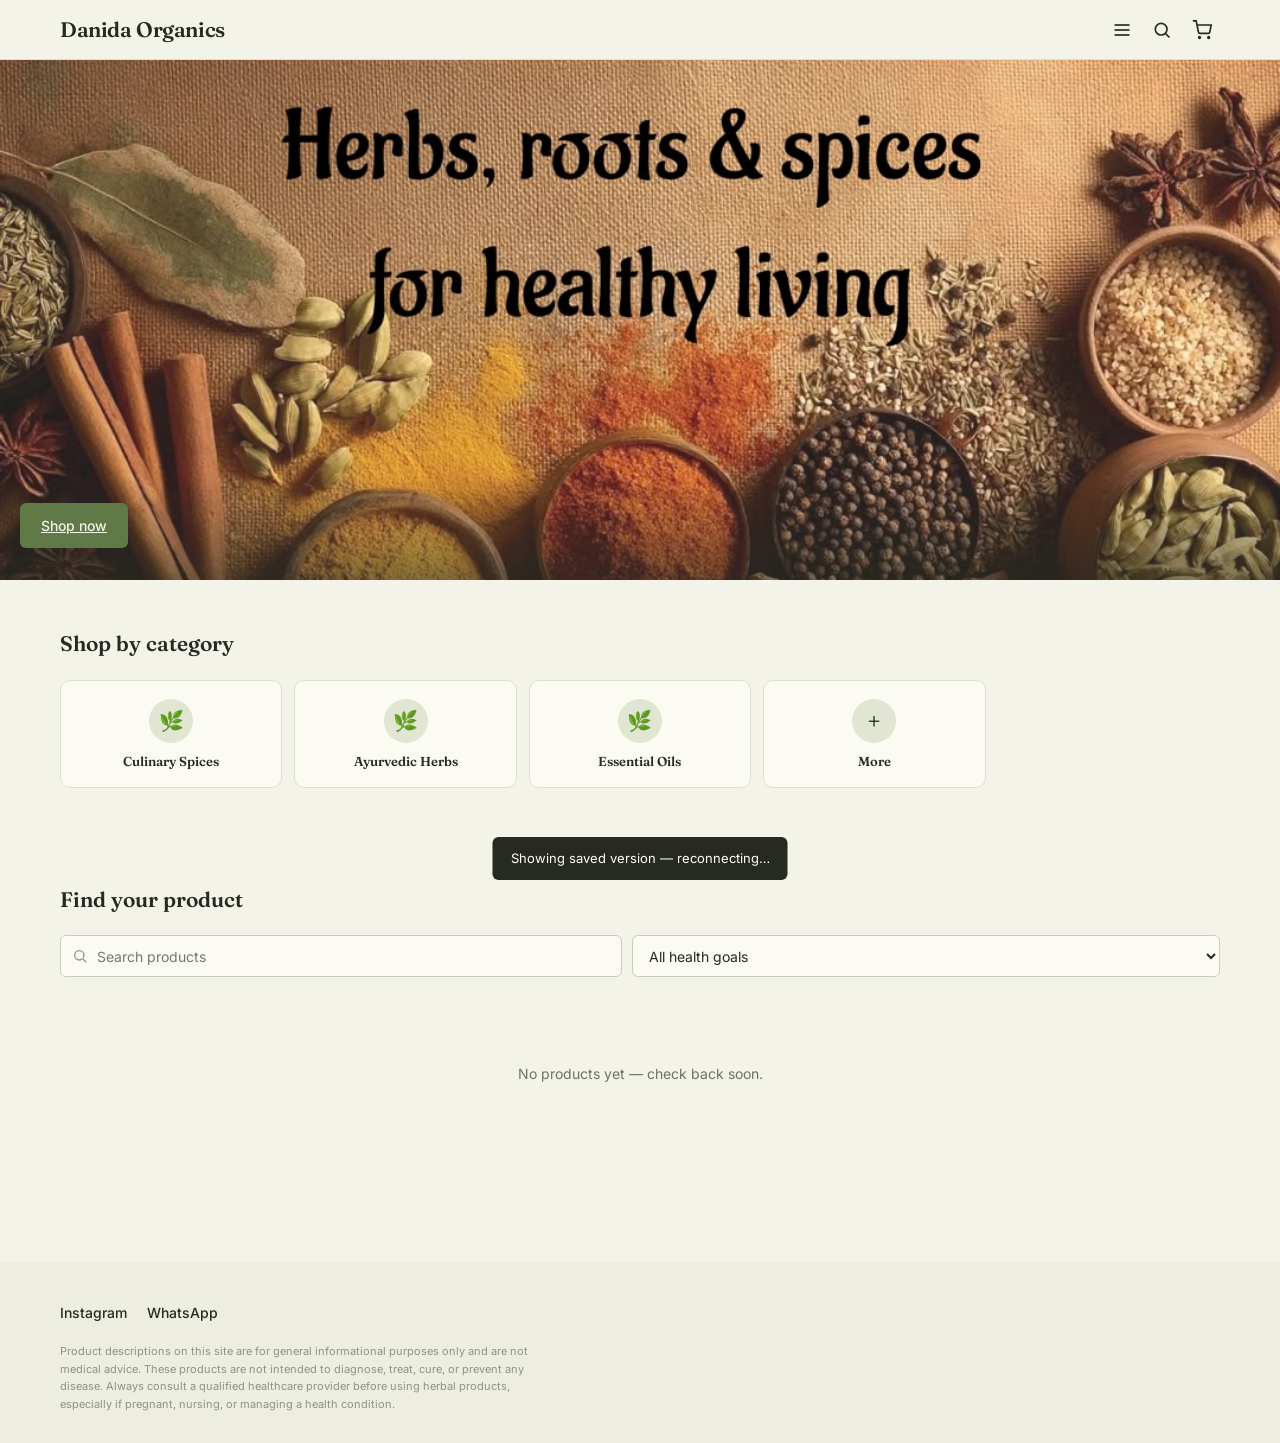
==== commit 33111813: "Drop Category dropdown from Find your product (avoid duplicating Shop by category) Category filterin" ====
--- a/index.html
+++ b/index.html
@@ -90,11 +90,6 @@
           <input type="text" id="search-input" class="search-input" placeholder="Search products" autocomplete="off">
         </div>
 
-        <label class="sr-only" for="category-select">Category</label>
-        <select id="category-select" class="select-input">
-          <option value="">All categories</option>
-        </select>
-
         <label class="sr-only" for="goal-select">Health goal</label>
         <select id="goal-select" class="select-input">
           <option value="">All health goals</option>
@@ -146,10 +141,6 @@
       <input type="text" id="sheet-search-input" class="search-input" placeholder="Search products" autocomplete="off">
     </div>
     <div class="field">
-      <label for="sheet-category-select">Category</label>
-      <select id="sheet-category-select" class="select-input"><option value="">All categories</option></select>
-    </div>
-    <div class="field">
       <label for="sheet-goal-select">Health goal</label>
       <select id="sheet-goal-select" class="select-input"><option value="">All health goals</option></select>
     </div>
--- a/css/styles.css
+++ b/css/styles.css
@@ -224,7 +224,7 @@
 .main-menu {
   position: absolute;
   top: calc(100% + 8px);
-  left: 0;
+  right: 0;
   background: var(--surface);
   border: 1px solid var(--border);
   border-radius: var(--radius-md);
@@ -232,8 +232,8 @@
   padding: 6px;
   display: flex;
   flex-direction: column;
-  min-width: 190px;
-  white-space: nowrap;
+  width: 220px;
+  max-width: calc(100vw - 40px);
   z-index: 50;
 }
 .main-menu a {
@@ -359,6 +359,25 @@
   font-size: var(--fs-13);
 }
 
+.category-list-scroll {
+  display: flex;
+  flex-direction: column;
+  gap: 8px;
+}
+.category-list-item.category-card {
+  flex-direction: row;
+  justify-content: flex-start;
+  text-align: left;
+  padding: 12px 14px;
+  gap: 14px;
+}
+.category-list-item .category-card-icon {
+  width: 36px;
+  height: 36px;
+  font-size: 16px;
+  flex-shrink: 0;
+}
+
 /* ==========================================================================
    Find your product — search + filters
    ========================================================================== */
@@ -372,6 +391,13 @@
 .search-input-wrap {
   position: relative;
   flex: 1;
+  min-width: 0;
+}
+
+.finder-row .select-input {
+  flex: 1;
+  min-width: 0;
+  width: auto;
 }
 
 .search-input-wrap svg {
